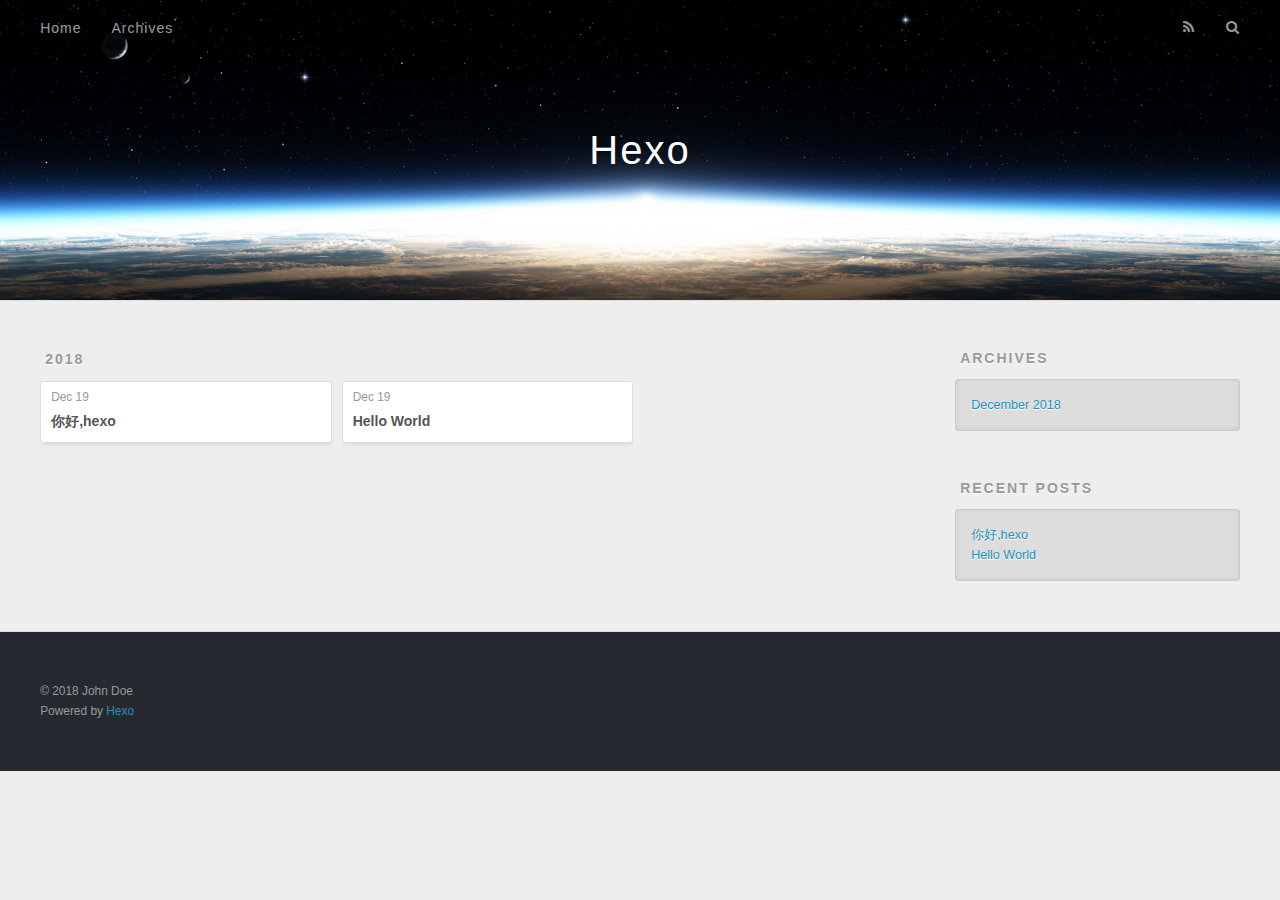
==== archives/index.html @ a6ca2cde "Site updated: 2018-12-19 00:31:47" ====
<!DOCTYPE html>
<html>
<head><meta name="generator" content="Hexo 3.8.0">
  <meta charset="utf-8">
  

  
  <title>Archives | Hexo</title>
  <meta name="viewport" content="width=device-width, initial-scale=1, maximum-scale=1">
  <meta property="og:type" content="website">
<meta property="og:title" content="Hexo">
<meta property="og:url" content="http://yoursite.com/archives/index.html">
<meta property="og:site_name" content="Hexo">
<meta property="og:locale" content="default">
<meta name="twitter:card" content="summary">
<meta name="twitter:title" content="Hexo">
  
    <link rel="alternate" href="/atom.xml" title="Hexo" type="application/atom+xml">
  
  
    <link rel="icon" href="/favicon.png">
  
  
    <link href="//fonts.googleapis.com/css?family=Source+Code+Pro" rel="stylesheet" type="text/css">
  
  <link rel="stylesheet" href="/css/style.css">
</head>
</html>
<body>
  <div id="container">
    <div id="wrap">
      <header id="header">
  <div id="banner"></div>
  <div id="header-outer" class="outer">
    <div id="header-title" class="inner">
      <h1 id="logo-wrap">
        <a href="/" id="logo">Hexo</a>
      </h1>
      
    </div>
    <div id="header-inner" class="inner">
      <nav id="main-nav">
        <a id="main-nav-toggle" class="nav-icon"></a>
        
          <a class="main-nav-link" href="/">Home</a>
        
          <a class="main-nav-link" href="/archives">Archives</a>
        
      </nav>
      <nav id="sub-nav">
        
          <a id="nav-rss-link" class="nav-icon" href="/atom.xml" title="RSS Feed"></a>
        
        <a id="nav-search-btn" class="nav-icon" title="Search"></a>
      </nav>
      <div id="search-form-wrap">
        <form action="//google.com/search" method="get" accept-charset="UTF-8" class="search-form"><input type="search" name="q" class="search-form-input" placeholder="Search"><button type="submit" class="search-form-submit">&#xF002;</button><input type="hidden" name="sitesearch" value="http://yoursite.com"></form>
      </div>
    </div>
  </div>
</header>
      <div class="outer">
        <section id="main">
  
  
    
    
      
      
      <section class="archives-wrap">
        <div class="archive-year-wrap">
          <a href="/archives/2018" class="archive-year">2018</a>
        </div>
        <div class="archives">
    
    <article class="archive-article archive-type-post">
  <div class="archive-article-inner">
    <header class="archive-article-header">
      <a href="/2018/12/19/你好-hexo/" class="archive-article-date">
  <time datetime="2018-12-18T16:28:29.000Z" itemprop="datePublished">Dec 19</time>
</a>
      
  
    <h1 itemprop="name">
      <a class="archive-article-title" href="/2018/12/19/你好-hexo/">你好,hexo</a>
    </h1>
  

    </header>
  </div>
</article>
  
    
    
    <article class="archive-article archive-type-post">
  <div class="archive-article-inner">
    <header class="archive-article-header">
      <a href="/2018/12/19/hello-world/" class="archive-article-date">
  <time datetime="2018-12-18T16:02:42.080Z" itemprop="datePublished">Dec 19</time>
</a>
      
  
    <h1 itemprop="name">
      <a class="archive-article-title" href="/2018/12/19/hello-world/">Hello World</a>
    </h1>
  

    </header>
  </div>
</article>
  
  
    </div></section>
  


</section>
        
          <aside id="sidebar">
  
    

  
    

  
    
  
    
  <div class="widget-wrap">
    <h3 class="widget-title">Archives</h3>
    <div class="widget">
      <ul class="archive-list"><li class="archive-list-item"><a class="archive-list-link" href="/archives/2018/12/">December 2018</a></li></ul>
    </div>
  </div>


  
    
  <div class="widget-wrap">
    <h3 class="widget-title">Recent Posts</h3>
    <div class="widget">
      <ul>
        
          <li>
            <a href="/2018/12/19/你好-hexo/">你好,hexo</a>
          </li>
        
          <li>
            <a href="/2018/12/19/hello-world/">Hello World</a>
          </li>
        
      </ul>
    </div>
  </div>

  
</aside>
        
      </div>
      <footer id="footer">
  
  <div class="outer">
    <div id="footer-info" class="inner">
      &copy; 2018 John Doe<br>
      Powered by <a href="http://hexo.io/" target="_blank">Hexo</a>
    </div>
  </div>
</footer>
    </div>
    <nav id="mobile-nav">
  
    <a href="/" class="mobile-nav-link">Home</a>
  
    <a href="/archives" class="mobile-nav-link">Archives</a>
  
</nav>
    

<script src="//ajax.googleapis.com/ajax/libs/jquery/2.0.3/jquery.min.js"></script>


  <link rel="stylesheet" href="/fancybox/jquery.fancybox.css">
  <script src="/fancybox/jquery.fancybox.pack.js"></script>


<script src="/js/script.js"></script>



  </div>
</body>
</html>
---- css/style.css ----
body {
  width: 100%;
}
body:before,
body:after {
  content: "";
  display: table;
}
body:after {
  clear: both;
}
html,
body,
div,
span,
applet,
object,
iframe,
h1,
h2,
h3,
h4,
h5,
h6,
p,
blockquote,
pre,
a,
abbr,
acronym,
address,
big,
cite,
code,
del,
dfn,
em,
img,
ins,
kbd,
q,
s,
samp,
small,
strike,
strong,
sub,
sup,
tt,
var,
dl,
dt,
dd,
ol,
ul,
li,
fieldset,
form,
label,
legend,
table,
caption,
tbody,
tfoot,
thead,
tr,
th,
td {
  margin: 0;
  padding: 0;
  border: 0;
  outline: 0;
  font-weight: inherit;
  font-style: inherit;
  font-family: inherit;
  font-size: 100%;
  vertical-align: baseline;
}
body {
  line-height: 1;
  color: #000;
  background: #fff;
}
ol,
ul {
  list-style: none;
}
table {
  border-collapse: separate;
  border-spacing: 0;
  vertical-align: middle;
}
caption,
th,
td {
  text-align: left;
  font-weight: normal;
  vertical-align: middle;
}
a img {
  border: none;
}
input,
button {
  margin: 0;
  padding: 0;
}
input::-moz-focus-inner,
button::-moz-focus-inner {
  border: 0;
  padding: 0;
}
@font-face {
  font-family: FontAwesome;
  font-style: normal;
  font-weight: normal;
  src: url("fonts/fontawesome-webfont.eot?v=#4.0.3");
  src: url("fonts/fontawesome-webfont.eot?#iefix&v=#4.0.3") format("embedded-opentype"), url("fonts/fontawesome-webfont.woff?v=#4.0.3") format("woff"), url("fonts/fontawesome-webfont.ttf?v=#4.0.3") format("truetype"), url("fonts/fontawesome-webfont.svg#fontawesomeregular?v=#4.0.3") format("svg");
}
html,
body,
#container {
  height: 100%;
}
body {
  background: #eee;
  font: 14px -apple-system, BlinkMacSystemFont, "Segoe UI", "Roboto", "Oxygen", "Ubuntu", "Cantarell", "Fira Sans", "Droid Sans", "Helvetica Neue", sans-serif;
  -webkit-text-size-adjust: 100%;
}
.outer {
  max-width: 1220px;
  margin: 0 auto;
  padding: 0 20px;
}
.outer:before,
.outer:after {
  content: "";
  display: table;
}
.outer:after {
  clear: both;
}
.inner {
  display: inline;
  float: left;
  width: 98.33333333333333%;
  margin: 0 0.833333333333333%;
}
.left,
.alignleft {
  float: left;
}
.right,
.alignright {
  float: right;
}
.clear {
  clear: both;
}
#container {
  position: relative;
}
.mobile-nav-on {
  overflow: hidden;
}
#wrap {
  height: 100%;
  width: 100%;
  position: absolute;
  top: 0;
  left: 0;
  -webkit-transition: 0.2s ease-out;
  -moz-transition: 0.2s ease-out;
  -ms-transition: 0.2s ease-out;
  transition: 0.2s ease-out;
  z-index: 1;
  background: #eee;
}
.mobile-nav-on #wrap {
  left: 280px;
}
@media screen and (min-width: 768px) {
  #main {
    display: inline;
    float: left;
    width: 73.33333333333333%;
    margin: 0 0.833333333333333%;
  }
}
.article-date,
.article-category-link,
.archive-year,
.widget-title {
  text-decoration: none;
  text-transform: uppercase;
  letter-spacing: 2px;
  color: #999;
  margin-bottom: 1em;
  margin-left: 5px;
  line-height: 1em;
  text-shadow: 0 1px #fff;
  font-weight: bold;
}
.article-inner,
.archive-article-inner {
  background: #fff;
  -webkit-box-shadow: 1px 2px 3px #ddd;
  box-shadow: 1px 2px 3px #ddd;
  border: 1px solid #ddd;
  border-radius: 3px;
}
.article-entry h1,
.widget h1 {
  font-size: 2em;
}
.article-entry h2,
.widget h2 {
  font-size: 1.5em;
}
.article-entry h3,
.widget h3 {
  font-size: 1.3em;
}
.article-entry h4,
.widget h4 {
  font-size: 1.2em;
}
.article-entry h5,
.widget h5 {
  font-size: 1em;
}
.article-entry h6,
.widget h6 {
  font-size: 1em;
  color: #999;
}
.article-entry hr,
.widget hr {
  border: 1px dashed #ddd;
}
.article-entry strong,
.widget strong {
  font-weight: bold;
}
.article-entry em,
.widget em,
.article-entry cite,
.widget cite {
  font-style: italic;
}
.article-entry sup,
.widget sup,
.article-entry sub,
.widget sub {
  font-size: 0.75em;
  line-height: 0;
  position: relative;
  vertical-align: baseline;
}
.article-entry sup,
.widget sup {
  top: -0.5em;
}
.article-entry sub,
.widget sub {
  bottom: -0.2em;
}
.article-entry small,
.widget small {
  font-size: 0.85em;
}
.article-entry acronym,
.widget acronym,
.article-entry abbr,
.widget abbr {
  border-bottom: 1px dotted;
}
.article-entry ul,
.widget ul,
.article-entry ol,
.widget ol,
.article-entry dl,
.widget dl {
  margin: 0 20px;
  line-height: 1.6em;
}
.article-entry ul ul,
.widget ul ul,
.article-entry ol ul,
.widget ol ul,
.article-entry ul ol,
.widget ul ol,
.article-entry ol ol,
.widget ol ol {
  margin-top: 0;
  margin-bottom: 0;
}
.article-entry ul,
.widget ul {
  list-style: disc;
}
.article-entry ol,
.widget ol {
  list-style: decimal;
}
.article-entry dt,
.widget dt {
  font-weight: bold;
}
#header {
  height: 300px;
  position: relative;
  border-bottom: 1px solid #ddd;
}
#header:before,
#header:after {
  content: "";
  position: absolute;
  left: 0;
  right: 0;
  height: 40px;
}
#header:before {
  top: 0;
  background: -webkit-linear-gradient(rgba(0,0,0,0.2), transparent);
  background: -moz-linear-gradient(rgba(0,0,0,0.2), transparent);
  background: -ms-linear-gradient(rgba(0,0,0,0.2), transparent);
  background: linear-gradient(rgba(0,0,0,0.2), transparent);
}
#header:after {
  bottom: 0;
  background: -webkit-linear-gradient(transparent, rgba(0,0,0,0.2));
  background: -moz-linear-gradient(transparent, rgba(0,0,0,0.2));
  background: -ms-linear-gradient(transparent, rgba(0,0,0,0.2));
  background: linear-gradient(transparent, rgba(0,0,0,0.2));
}
#header-outer {
  height: 100%;
  position: relative;
}
#header-inner {
  position: relative;
  overflow: hidden;
}
#banner {
  position: absolute;
  top: 0;
  left: 0;
  width: 100%;
  height: 100%;
  background: url("images/banner.jpg") center #000;
  -webkit-background-size: cover;
  -moz-background-size: cover;
  background-size: cover;
  z-index: -1;
}
#header-title {
  text-align: center;
  height: 40px;
  position: absolute;
  top: 50%;
  left: 0;
  margin-top: -20px;
}
#logo,
#subtitle {
  text-decoration: none;
  color: #fff;
  font-weight: 300;
  text-shadow: 0 1px 4px rgba(0,0,0,0.3);
}
#logo {
  font-size: 40px;
  line-height: 40px;
  letter-spacing: 2px;
}
#subtitle {
  font-size: 16px;
  line-height: 16px;
  letter-spacing: 1px;
}
#subtitle-wrap {
  margin-top: 16px;
}
#main-nav {
  float: left;
  margin-left: -15px;
}
.nav-icon,
.main-nav-link {
  float: left;
  color: #fff;
  opacity: 0.6;
  text-decoration: none;
  text-shadow: 0 1px rgba(0,0,0,0.2);
  -webkit-transition: opacity 0.2s;
  -moz-transition: opacity 0.2s;
  -ms-transition: opacity 0.2s;
  transition: opacity 0.2s;
  display: block;
  padding: 20px 15px;
}
.nav-icon:hover,
.main-nav-link:hover {
  opacity: 1;
}
.nav-icon {
  font-family: FontAwesome;
  text-align: center;
  font-size: 14px;
  width: 14px;
  height: 14px;
  padding: 20px 15px;
  position: relative;
  cursor: pointer;
}
.main-nav-link {
  font-weight: 300;
  letter-spacing: 1px;
}
@media screen and (max-width: 479px) {
  .main-nav-link {
    display: none;
  }
}
#main-nav-toggle {
  display: none;
}
#main-nav-toggle:before {
  content: "\f0c9";
}
@media screen and (max-width: 479px) {
  #main-nav-toggle {
    display: block;
  }
}
#sub-nav {
  float: right;
  margin-right: -15px;
}
#nav-rss-link:before {
  content: "\f09e";
}
#nav-search-btn:before {
  content: "\f002";
}
#search-form-wrap {
  position: absolute;
  top: 15px;
  width: 150px;
  height: 30px;
  right: -150px;
  opacity: 0;
  -webkit-transition: 0.2s ease-out;
  -moz-transition: 0.2s ease-out;
  -ms-transition: 0.2s ease-out;
  transition: 0.2s ease-out;
}
#search-form-wrap.on {
  opacity: 1;
  right: 0;
}
@media screen and (max-width: 479px) {
  #search-form-wrap {
    width: 100%;
    right: -100%;
  }
}
.search-form {
  position: absolute;
  top: 0;
  left: 0;
  right: 0;
  background: #fff;
  padding: 5px 15px;
  border-radius: 15px;
  -webkit-box-shadow: 0 0 10px rgba(0,0,0,0.3);
  box-shadow: 0 0 10px rgba(0,0,0,0.3);
}
.search-form-input {
  border: none;
  background: none;
  color: #555;
  width: 100%;
  font: 13px -apple-system, BlinkMacSystemFont, "Segoe UI", "Roboto", "Oxygen", "Ubuntu", "Cantarell", "Fira Sans", "Droid Sans", "Helvetica Neue", sans-serif;
  outline: none;
}
.search-form-input::-webkit-search-results-decoration,
.search-form-input::-webkit-search-cancel-button {
  -webkit-appearance: none;
}
.search-form-submit {
  position: absolute;
  top: 50%;
  right: 10px;
  margin-top: -7px;
  font: 13px FontAwesome;
  border: none;
  background: none;
  color: #bbb;
  cursor: pointer;
}
.search-form-submit:hover,
.search-form-submit:focus {
  color: #777;
}
.article {
  margin: 50px 0;
}
.article-inner {
  overflow: hidden;
}
.article-meta:before,
.article-meta:after {
  content: "";
  display: table;
}
.article-meta:after {
  clear: both;
}
.article-date {
  float: left;
}
.article-category {
  float: left;
  line-height: 1em;
  color: #ccc;
  text-shadow: 0 1px #fff;
  margin-left: 8px;
}
.article-category:before {
  content: "\2022";
}
.article-category-link {
  margin: 0 12px 1em;
}
.article-header {
  padding: 20px 20px 0;
}
.article-title {
  text-decoration: none;
  font-size: 2em;
  font-weight: bold;
  color: #555;
  line-height: 1.1em;
  -webkit-transition: color 0.2s;
  -moz-transition: color 0.2s;
  -ms-transition: color 0.2s;
  transition: color 0.2s;
}
a.article-title:hover {
  color: #258fb8;
}
.article-entry {
  color: #555;
  padding: 0 20px;
}
.article-entry:before,
.article-entry:after {
  content: "";
  display: table;
}
.article-entry:after {
  clear: both;
}
.article-entry p,
.article-entry table {
  line-height: 1.6em;
  margin: 1.6em 0;
}
.article-entry h1,
.article-entry h2,
.article-entry h3,
.article-entry h4,
.article-entry h5,
.article-entry h6 {
  font-weight: bold;
}
.article-entry h1,
.article-entry h2,
.article-entry h3,
.article-entry h4,
.article-entry h5,
.article-entry h6 {
  line-height: 1.1em;
  margin: 1.1em 0;
}
.article-entry a {
  color: #258fb8;
  text-decoration: none;
}
.article-entry a:hover {
  text-decoration: underline;
}
.article-entry ul,
.article-entry ol,
.article-entry dl {
  margin-top: 1.6em;
  margin-bottom: 1.6em;
}
.article-entry img,
.article-entry video {
  max-width: 100%;
  height: auto;
  display: block;
  margin: auto;
}
.article-entry iframe {
  border: none;
}
.article-entry table {
  width: 100%;
  border-collapse: collapse;
  border-spacing: 0;
}
.article-entry th {
  font-weight: bold;
  border-bottom: 3px solid #ddd;
  padding-bottom: 0.5em;
}
.article-entry td {
  border-bottom: 1px solid #ddd;
  padding: 10px 0;
}
.article-entry blockquote {
  font-family: Georgia, "Times New Roman", serif;
  font-size: 1.4em;
  margin: 1.6em 20px;
  text-align: center;
}
.article-entry blockquote footer {
  font-size: 14px;
  margin: 1.6em 0;
  font-family: -apple-system, BlinkMacSystemFont, "Segoe UI", "Roboto", "Oxygen", "Ubuntu", "Cantarell", "Fira Sans", "Droid Sans", "Helvetica Neue", sans-serif;
}
.article-entry blockquote footer cite:before {
  content: "—";
  padding: 0 0.5em;
}
.article-entry .pullquote {
  text-align: left;
  width: 45%;
  margin: 0;
}
.article-entry .pullquote.left {
  margin-left: 0.5em;
  margin-right: 1em;
}
.article-entry .pullquote.right {
  margin-right: 0.5em;
  margin-left: 1em;
}
.article-entry .caption {
  color: #999;
  display: block;
  font-size: 0.9em;
  margin-top: 0.5em;
  position: relative;
  text-align: center;
}
.article-entry .video-container {
  position: relative;
  padding-top: 56.25%;
  height: 0;
  overflow: hidden;
}
.article-entry .video-container iframe,
.article-entry .video-container object,
.article-entry .video-container embed {
  position: absolute;
  top: 0;
  left: 0;
  width: 100%;
  height: 100%;
  margin-top: 0;
}
.article-more-link a {
  display: inline-block;
  line-height: 1em;
  padding: 6px 15px;
  border-radius: 15px;
  background: #eee;
  color: #999;
  text-shadow: 0 1px #fff;
  text-decoration: none;
}
.article-more-link a:hover {
  background: #258fb8;
  color: #fff;
  text-decoration: none;
  text-shadow: 0 1px #1e7293;
}
.article-footer {
  font-size: 0.85em;
  line-height: 1.6em;
  border-top: 1px solid #ddd;
  padding-top: 1.6em;
  margin: 0 20px 20px;
}
.article-footer:before,
.article-footer:after {
  content: "";
  display: table;
}
.article-footer:after {
  clear: both;
}
.article-footer a {
  color: #999;
  text-decoration: none;
}
.article-footer a:hover {
  color: #555;
}
.article-tag-list-item {
  float: left;
  margin-right: 10px;
}
.article-tag-list-link:before {
  content: "#";
}
.article-comment-link {
  float: right;
}
.article-comment-link:before {
  content: "\f075";
  font-family: FontAwesome;
  padding-right: 8px;
}
.article-share-link {
  cursor: pointer;
  float: right;
  margin-left: 20px;
}
.article-share-link:before {
  content: "\f064";
  font-family: FontAwesome;
  padding-right: 6px;
}
#article-nav {
  position: relative;
}
#article-nav:before,
#article-nav:after {
  content: "";
  display: table;
}
#article-nav:after {
  clear: both;
}
@media screen and (min-width: 768px) {
  #article-nav {
    margin: 50px 0;
  }
  #article-nav:before {
    width: 8px;
    height: 8px;
    position: absolute;
    top: 50%;
    left: 50%;
    margin-top: -4px;
    margin-left: -4px;
    content: "";
    border-radius: 50%;
    background: #ddd;
    -webkit-box-shadow: 0 1px 2px #fff;
    box-shadow: 0 1px 2px #fff;
  }
}
.article-nav-link-wrap {
  text-decoration: none;
  text-shadow: 0 1px #fff;
  color: #999;
  -webkit-box-sizing: border-box;
  -moz-box-sizing: border-box;
  box-sizing: border-box;
  margin-top: 50px;
  text-align: center;
  display: block;
}
.article-nav-link-wrap:hover {
  color: #555;
}
@media screen and (min-width: 768px) {
  .article-nav-link-wrap {
    width: 50%;
    margin-top: 0;
  }
}
@media screen and (min-width: 768px) {
  #article-nav-newer {
    float: left;
    text-align: right;
    padding-right: 20px;
  }
}
@media screen and (min-width: 768px) {
  #article-nav-older {
    float: right;
    text-align: left;
    padding-left: 20px;
  }
}
.article-nav-caption {
  text-transform: uppercase;
  letter-spacing: 2px;
  color: #ddd;
  line-height: 1em;
  font-weight: bold;
}
#article-nav-newer .article-nav-caption {
  margin-right: -2px;
}
.article-nav-title {
  font-size: 0.85em;
  line-height: 1.6em;
  margin-top: 0.5em;
}
.article-share-box {
  position: absolute;
  display: none;
  background: #fff;
  -webkit-box-shadow: 1px 2px 10px rgba(0,0,0,0.2);
  box-shadow: 1px 2px 10px rgba(0,0,0,0.2);
  border-radius: 3px;
  margin-left: -145px;
  overflow: hidden;
  z-index: 1;
}
.article-share-box.on {
  display: block;
}
.article-share-input {
  width: 100%;
  background: none;
  -webkit-box-sizing: border-box;
  -moz-box-sizing: border-box;
  box-sizing: border-box;
  font: 14px -apple-system, BlinkMacSystemFont, "Segoe UI", "Roboto", "Oxygen", "Ubuntu", "Cantarell", "Fira Sans", "Droid Sans", "Helvetica Neue", sans-serif;
  padding: 0 15px;
  color: #555;
  outline: none;
  border: 1px solid #ddd;
  border-radius: 3px 3px 0 0;
  height: 36px;
  line-height: 36px;
}
.article-share-links {
  background: #eee;
}
.article-share-links:before,
.article-share-links:after {
  content: "";
  display: table;
}
.article-share-links:after {
  clear: both;
}
.article-share-twitter,
.article-share-facebook,
.article-share-pinterest,
.article-share-google {
  width: 50px;
  height: 36px;
  display: block;
  float: left;
  position: relative;
  color: #999;
  text-shadow: 0 1px #fff;
}
.article-share-twitter:before,
.article-share-facebook:before,
.article-share-pinterest:before,
.article-share-google:before {
  font-size: 20px;
  font-family: FontAwesome;
  width: 20px;
  height: 20px;
  position: absolute;
  top: 50%;
  left: 50%;
  margin-top: -10px;
  margin-left: -10px;
  text-align: center;
}
.article-share-twitter:hover,
.article-share-facebook:hover,
.article-share-pinterest:hover,
.article-share-google:hover {
  color: #fff;
}
.article-share-twitter:before {
  content: "\f099";
}
.article-share-twitter:hover {
  background: #00aced;
  text-shadow: 0 1px #008abe;
}
.article-share-facebook:before {
  content: "\f09a";
}
.article-share-facebook:hover {
  background: #3b5998;
  text-shadow: 0 1px #2f477a;
}
.article-share-pinterest:before {
  content: "\f0d2";
}
.article-share-pinterest:hover {
  background: #cb2027;
  text-shadow: 0 1px #a21a1f;
}
.article-share-google:before {
  content: "\f0d5";
}
.article-share-google:hover {
  background: #dd4b39;
  text-shadow: 0 1px #be3221;
}
.article-gallery {
  background: #000;
  position: relative;
}
.article-gallery-photos {
  position: relative;
  overflow: hidden;
}
.article-gallery-img {
  display: none;
  max-width: 100%;
}
.article-gallery-img:first-child {
  display: block;
}
.article-gallery-img.loaded {
  position: absolute;
  display: block;
}
.article-gallery-img img {
  display: block;
  max-width: 100%;
  margin: 0 auto;
}
#comments {
  background: #fff;
  -webkit-box-shadow: 1px 2px 3px #ddd;
  box-shadow: 1px 2px 3px #ddd;
  padding: 20px;
  border: 1px solid #ddd;
  border-radius: 3px;
  margin: 50px 0;
}
#comments a {
  color: #258fb8;
}
.archives-wrap {
  margin: 50px 0;
}
.archives:before,
.archives:after {
  content: "";
  display: table;
}
.archives:after {
  clear: both;
}
.archive-year-wrap {
  margin-bottom: 1em;
}
.archives {
  -webkit-column-gap: 10px;
  -moz-column-gap: 10px;
  column-gap: 10px;
}
@media screen and (min-width: 480px) and (max-width: 767px) {
  .archives {
    -webkit-column-count: 2;
    -moz-column-count: 2;
    column-count: 2;
  }
}
@media screen and (min-width: 768px) {
  .archives {
    -webkit-column-count: 3;
    -moz-column-count: 3;
    column-count: 3;
  }
}
.archive-article {
  -webkit-column-break-inside: avoid;
  page-break-inside: avoid;
  overflow: hidden;
  break-inside: avoid-column;
}
.archive-article-inner {
  padding: 10px;
  margin-bottom: 15px;
}
.archive-article-title {
  text-decoration: none;
  font-weight: bold;
  color: #555;
  -webkit-transition: color 0.2s;
  -moz-transition: color 0.2s;
  -ms-transition: color 0.2s;
  transition: color 0.2s;
  line-height: 1.6em;
}
.archive-article-title:hover {
  color: #258fb8;
}
.archive-article-footer {
  margin-top: 1em;
}
.archive-article-date {
  color: #999;
  text-decoration: none;
  font-size: 0.85em;
  line-height: 1em;
  margin-bottom: 0.5em;
  display: block;
}
#page-nav {
  margin: 50px auto;
  background: #fff;
  -webkit-box-shadow: 1px 2px 3px #ddd;
  box-shadow: 1px 2px 3px #ddd;
  border: 1px solid #ddd;
  border-radius: 3px;
  text-align: center;
  color: #999;
  overflow: hidden;
}
#page-nav:before,
#page-nav:after {
  content: "";
  display: table;
}
#page-nav:after {
  clear: both;
}
#page-nav a,
#page-nav span {
  padding: 10px 20px;
  line-height: 1;
  height: 2ex;
}
#page-nav a {
  color: #999;
  text-decoration: none;
}
#page-nav a:hover {
  background: #999;
  color: #fff;
}
#page-nav .prev {
  float: left;
}
#page-nav .next {
  float: right;
}
#page-nav .page-number {
  display: inline-block;
}
@media screen and (max-width: 479px) {
  #page-nav .page-number {
    display: none;
  }
}
#page-nav .current {
  color: #555;
  font-weight: bold;
}
#page-nav .space {
  color: #ddd;
}
#footer {
  background: #262a30;
  padding: 50px 0;
  border-top: 1px solid #ddd;
  color: #999;
}
#footer a {
  color: #258fb8;
  text-decoration: none;
}
#footer a:hover {
  text-decoration: underline;
}
#footer-info {
  line-height: 1.6em;
  font-size: 0.85em;
}
.article-entry pre,
.article-entry .highlight {
  background: #2d2d2d;
  margin: 0 -20px;
  padding: 15px 20px;
  border-style: solid;
  border-color: #ddd;
  border-width: 1px 0;
  overflow: auto;
  color: #ccc;
  line-height: 22.400000000000002px;
}
.article-entry .highlight .gutter pre,
.article-entry .gist .gist-file .gist-data .line-numbers {
  color: #666;
  font-size: 0.85em;
}
.article-entry pre,
.article-entry code {
  font-family: "Source Code Pro", Consolas, Monaco, Menlo, Consolas, monospace;
}
.article-entry code {
  background: #eee;
  text-shadow: 0 1px #fff;
  padding: 0 0.3em;
}
.article-entry pre code {
  background: none;
  text-shadow: none;
  padding: 0;
}
.article-entry .highlight pre {
  border: none;
  margin: 0;
  padding: 0;
}
.article-entry .highlight table {
  margin: 0;
  width: auto;
}
.article-entry .highlight td {
  border: none;
  padding: 0;
}
.article-entry .highlight figcaption {
  font-size: 0.85em;
  color: #999;
  line-height: 1em;
  margin-bottom: 1em;
}
.article-entry .highlight figcaption:before,
.article-entry .highlight figcaption:after {
  content: "";
  display: table;
}
.article-entry .highlight figcaption:after {
  clear: both;
}
.article-entry .highlight figcaption a {
  float: right;
}
.article-entry .highlight .gutter pre {
  text-align: right;
  padding-right: 20px;
}
.article-entry .highlight .line {
  height: 22.400000000000002px;
}
.article-entry .highlight .line.marked {
  background: #515151;
}
.article-entry .gist {
  margin: 0 -20px;
  border-style: solid;
  border-color: #ddd;
  border-width: 1px 0;
  background: #2d2d2d;
  padding: 15px 20px 15px 0;
}
.article-entry .gist .gist-file {
  border: none;
  font-family: "Source Code Pro", Consolas, Monaco, Menlo, Consolas, monospace;
  margin: 0;
}
.article-entry .gist .gist-file .gist-data {
  background: none;
  border: none;
}
.article-entry .gist .gist-file .gist-data .line-numbers {
  background: none;
  border: none;
  padding: 0 20px 0 0;
}
.article-entry .gist .gist-file .gist-data .line-data {
  padding: 0 !important;
}
.article-entry .gist .gist-file .highlight {
  margin: 0;
  padding: 0;
  border: none;
}
.article-entry .gist .gist-file .gist-meta {
  background: #2d2d2d;
  color: #999;
  font: 0.85em -apple-system, BlinkMacSystemFont, "Segoe UI", "Roboto", "Oxygen", "Ubuntu", "Cantarell", "Fira Sans", "Droid Sans", "Helvetica Neue", sans-serif;
  text-shadow: 0 0;
  padding: 0;
  margin-top: 1em;
  margin-left: 20px;
}
.article-entry .gist .gist-file .gist-meta a {
  color: #258fb8;
  font-weight: normal;
}
.article-entry .gist .gist-file .gist-meta a:hover {
  text-decoration: underline;
}
pre .comment,
pre .title {
  color: #999;
}
pre .variable,
pre .attribute,
pre .tag,
pre .regexp,
pre .ruby .constant,
pre .xml .tag .title,
pre .xml .pi,
pre .xml .doctype,
pre .html .doctype,
pre .css .id,
pre .css .class,
pre .css .pseudo {
  color: #f2777a;
}
pre .number,
pre .preprocessor,
pre .built_in,
pre .literal,
pre .params,
pre .constant {
  color: #f99157;
}
pre .class,
pre .ruby .class .title,
pre .css .rules .attribute {
  color: #9c9;
}
pre .string,
pre .value,
pre .inheritance,
pre .header,
pre .ruby .symbol,
pre .xml .cdata {
  color: #9c9;
}
pre .css .hexcolor {
  color: #6cc;
}
pre .function,
pre .python .decorator,
pre .python .title,
pre .ruby .function .title,
pre .ruby .title .keyword,
pre .perl .sub,
pre .javascript .title,
pre .coffeescript .title {
  color: #69c;
}
pre .keyword,
pre .javascript .function {
  color: #c9c;
}
@media screen and (max-width: 479px) {
  #mobile-nav {
    position: absolute;
    top: 0;
    left: 0;
    width: 280px;
    height: 100%;
    background: #191919;
    border-right: 1px solid #fff;
  }
}
@media screen and (max-width: 479px) {
  .mobile-nav-link {
    display: block;
    color: #999;
    text-decoration: none;
    padding: 15px 20px;
    font-weight: bold;
  }
  .mobile-nav-link:hover {
    color: #fff;
  }
}
@media screen and (min-width: 768px) {
  #sidebar {
    display: inline;
    float: left;
    width: 23.333333333333332%;
    margin: 0 0.833333333333333%;
  }
}
.widget-wrap {
  margin: 50px 0;
}
.widget {
  color: #777;
  text-shadow: 0 1px #fff;
  background: #ddd;
  -webkit-box-shadow: 0 -1px 4px #ccc inset;
  box-shadow: 0 -1px 4px #ccc inset;
  border: 1px solid #ccc;
  padding: 15px;
  border-radius: 3px;
}
.widget a {
  color: #258fb8;
  text-decoration: none;
}
.widget a:hover {
  text-decoration: underline;
}
.widget ul ul,
.widget ol ul,
.widget dl ul,
.widget ul ol,
.widget ol ol,
.widget dl ol,
.widget ul dl,
.widget ol dl,
.widget dl dl {
  margin-left: 15px;
  list-style: disc;
}
.widget {
  line-height: 1.6em;
  word-wrap: break-word;
  font-size: 0.9em;
}
.widget ul,
.widget ol {
  list-style: none;
  margin: 0;
}
.widget ul ul,
.widget ol ul,
.widget ul ol,
.widget ol ol {
  margin: 0 20px;
}
.widget ul ul,
.widget ol ul {
  list-style: disc;
}
.widget ul ol,
.widget ol ol {
  list-style: decimal;
}
.category-list-count,
.tag-list-count,
.archive-list-count {
  padding-left: 5px;
  color: #999;
  font-size: 0.85em;
}
.category-list-count:before,
.tag-list-count:before,
.archive-list-count:before {
  content: "(";
}
.category-list-count:after,
.tag-list-count:after,
.archive-list-count:after {
  content: ")";
}
.tagcloud a {
  margin-right: 5px;
  display: inline-block;
}
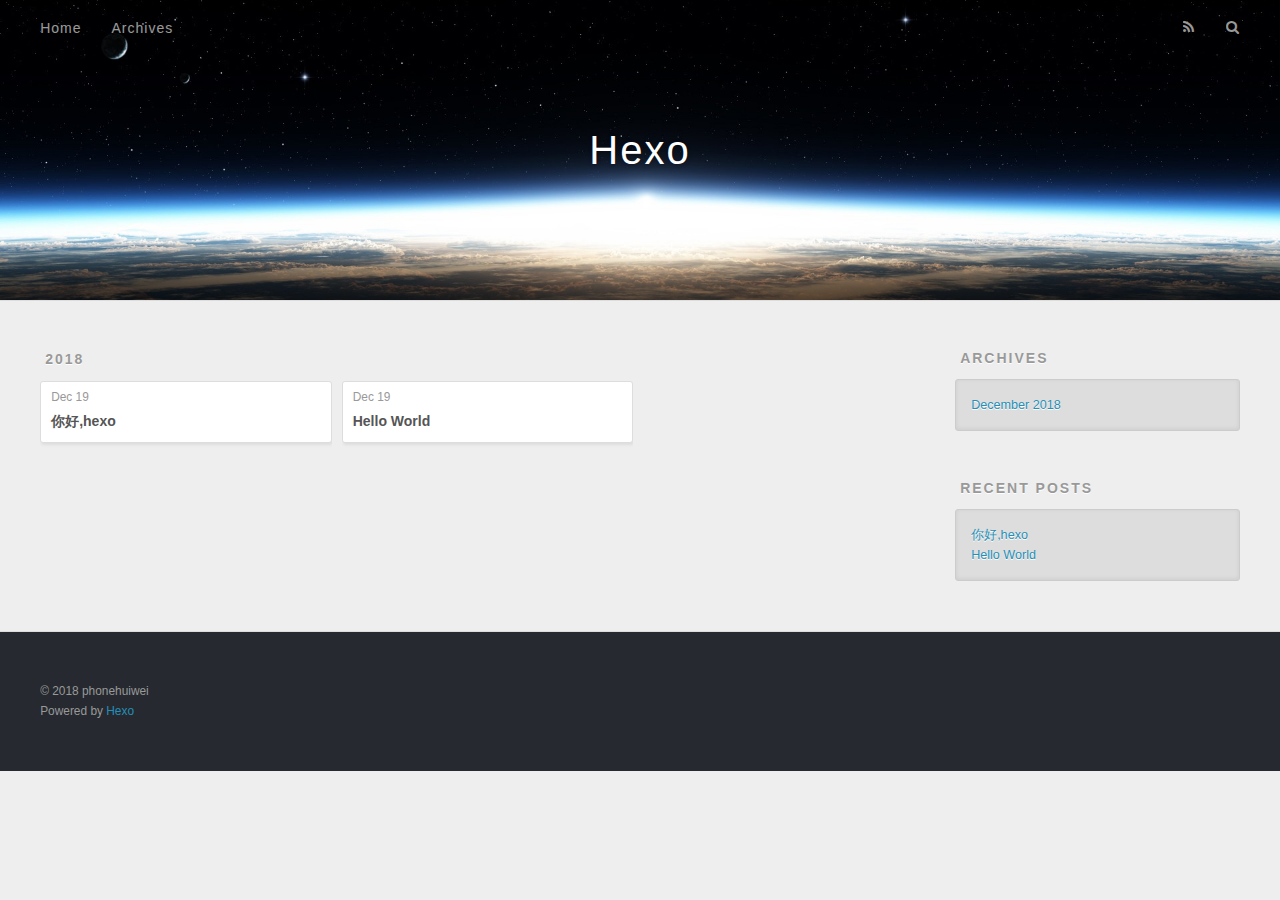
==== commit d472458f: "Site updated: 2018-12-19 16:46:29" ====
--- a/archives/index.html
+++ b/archives/index.html
@@ -162,7 +162,7 @@
   
   <div class="outer">
     <div id="footer-info" class="inner">
-      &copy; 2018 John Doe<br>
+      &copy; 2018 phonehuiwei<br>
       Powered by <a href="http://hexo.io/" target="_blank">Hexo</a>
     </div>
   </div>
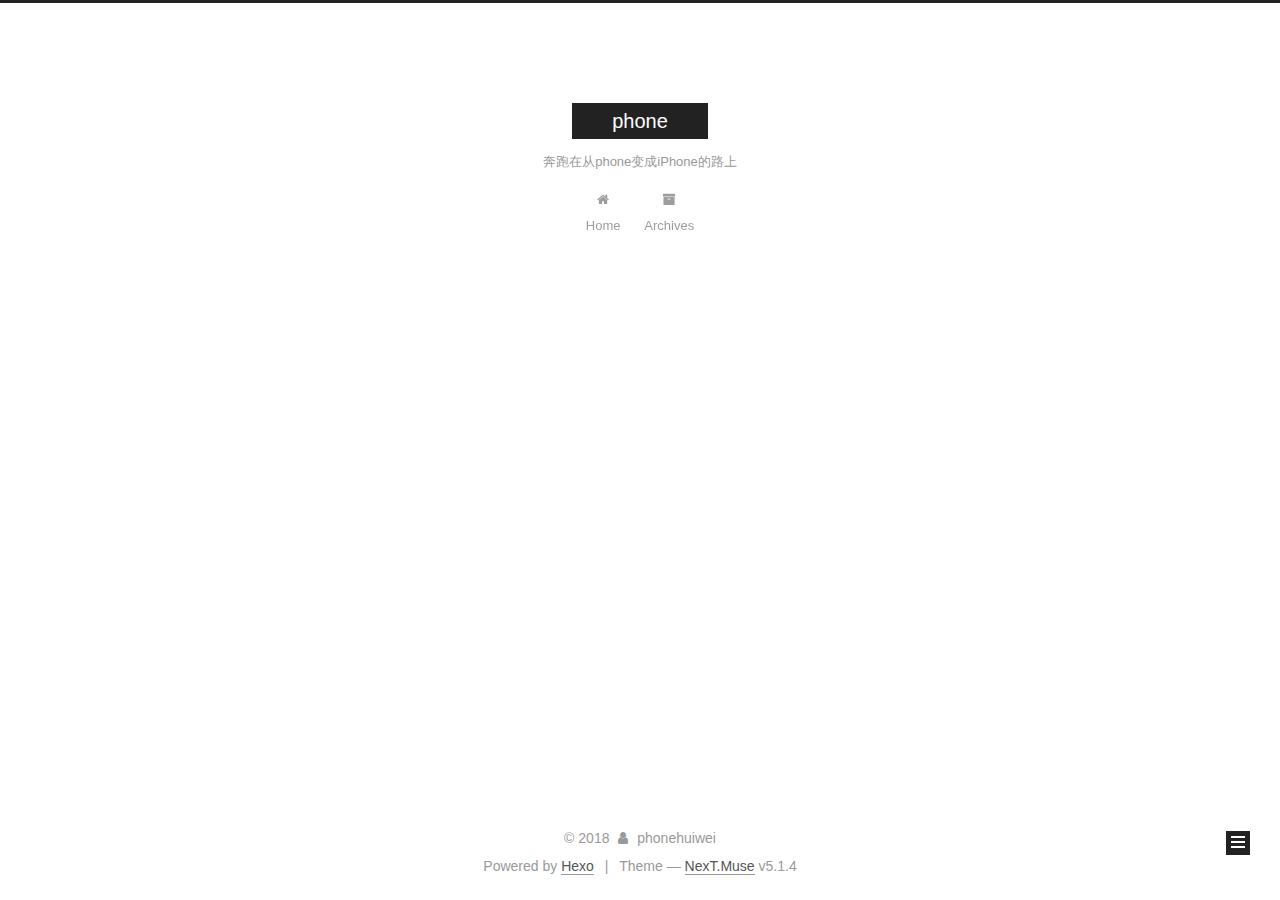
==== commit a96d9625: "Site updated: 2018-12-19 16:58:24" ====
--- a/archives/index.html
+++ b/archives/index.html
@@ -1,193 +1,587 @@
 <!DOCTYPE html>
-<html>
+
+
+
+  
+
+
+<html class="theme-next muse use-motion" lang="">
 <head><meta name="generator" content="Hexo 3.8.0">
-  <meta charset="utf-8">
-  
-
-  
-  <title>Archives | Hexo</title>
-  <meta name="viewport" content="width=device-width, initial-scale=1, maximum-scale=1">
-  <meta property="og:type" content="website">
-<meta property="og:title" content="Hexo">
+  <meta charset="UTF-8">
+<meta http-equiv="X-UA-Compatible" content="IE=edge">
+<meta name="viewport" content="width=device-width, initial-scale=1, maximum-scale=1">
+<meta name="theme-color" content="#222">
+
+
+
+
+
+
+
+
+
+<meta http-equiv="Cache-Control" content="no-transform">
+<meta http-equiv="Cache-Control" content="no-siteapp">
+
+
+
+
+
+
+
+
+
+
+
+
+
+
+
+
+  
+  
+  <link href="/lib/fancybox/source/jquery.fancybox.css?v=2.1.5" rel="stylesheet" type="text/css">
+
+
+
+
+
+
+
+<link href="/lib/font-awesome/css/font-awesome.min.css?v=4.6.2" rel="stylesheet" type="text/css">
+
+<link href="/css/main.css?v=5.1.4" rel="stylesheet" type="text/css">
+
+
+  <link rel="apple-touch-icon" sizes="180x180" href="/images/apple-touch-icon-next.png?v=5.1.4">
+
+
+  <link rel="icon" type="image/png" sizes="32x32" href="/images/favicon-32x32-next.png?v=5.1.4">
+
+
+  <link rel="icon" type="image/png" sizes="16x16" href="/images/favicon-16x16-next.png?v=5.1.4">
+
+
+  <link rel="mask-icon" href="/images/logo.svg?v=5.1.4" color="#222">
+
+
+
+
+
+  <meta name="keywords" content="Hexo, NexT">
+
+
+
+
+
+
+
+
+
+
+<meta name="description" content="享受生活">
+<meta property="og:type" content="website">
+<meta property="og:title" content="phone">
 <meta property="og:url" content="http://yoursite.com/archives/index.html">
-<meta property="og:site_name" content="Hexo">
+<meta property="og:site_name" content="phone">
+<meta property="og:description" content="享受生活">
 <meta property="og:locale" content="default">
 <meta name="twitter:card" content="summary">
-<meta name="twitter:title" content="Hexo">
-  
-    <link rel="alternate" href="/atom.xml" title="Hexo" type="application/atom+xml">
-  
-  
-    <link rel="icon" href="/favicon.png">
-  
-  
-    <link href="//fonts.googleapis.com/css?family=Source+Code+Pro" rel="stylesheet" type="text/css">
-  
-  <link rel="stylesheet" href="/css/style.css">
+<meta name="twitter:title" content="phone">
+<meta name="twitter:description" content="享受生活">
+
+
+
+<script type="text/javascript" id="hexo.configurations">
+  var NexT = window.NexT || {};
+  var CONFIG = {
+    root: '/',
+    scheme: 'Muse',
+    version: '5.1.4',
+    sidebar: {"position":"left","display":"post","offset":12,"b2t":false,"scrollpercent":false,"onmobile":false},
+    fancybox: true,
+    tabs: true,
+    motion: {"enable":true,"async":false,"transition":{"post_block":"fadeIn","post_header":"slideDownIn","post_body":"slideDownIn","coll_header":"slideLeftIn","sidebar":"slideUpIn"}},
+    duoshuo: {
+      userId: '0',
+      author: 'Author'
+    },
+    algolia: {
+      applicationID: '',
+      apiKey: '',
+      indexName: '',
+      hits: {"per_page":10},
+      labels: {"input_placeholder":"Search for Posts","hits_empty":"We didn't find any results for the search: ${query}","hits_stats":"${hits} results found in ${time} ms"}
+    }
+  };
+</script>
+
+
+
+  <link rel="canonical" href="http://yoursite.com/archives/">
+
+
+
+
+
+  <title>Archive | phone</title>
+  
+
+
+
+
+
+
+
+
 </head>
-</html>
-<body>
-  <div id="container">
-    <div id="wrap">
-      <header id="header">
-  <div id="banner"></div>
-  <div id="header-outer" class="outer">
-    <div id="header-title" class="inner">
-      <h1 id="logo-wrap">
-        <a href="/" id="logo">Hexo</a>
-      </h1>
-      
+
+<body itemscope="" itemtype="http://schema.org/WebPage" lang="default">
+
+  
+  
+    
+  
+
+  <div class="container sidebar-position-left page-archive">
+    <div class="headband"></div>
+
+    <header id="header" class="header" itemscope="" itemtype="http://schema.org/WPHeader">
+      <div class="header-inner"><div class="site-brand-wrapper">
+  <div class="site-meta ">
+    
+
+    <div class="custom-logo-site-title">
+      <a href="/" class="brand" rel="start">
+        <span class="logo-line-before"><i></i></span>
+        <span class="site-title">phone</span>
+        <span class="logo-line-after"><i></i></span>
+      </a>
     </div>
-    <div id="header-inner" class="inner">
-      <nav id="main-nav">
-        <a id="main-nav-toggle" class="nav-icon"></a>
-        
-          <a class="main-nav-link" href="/">Home</a>
-        
-          <a class="main-nav-link" href="/archives">Archives</a>
-        
-      </nav>
-      <nav id="sub-nav">
-        
-          <a id="nav-rss-link" class="nav-icon" href="/atom.xml" title="RSS Feed"></a>
-        
-        <a id="nav-search-btn" class="nav-icon" title="Search"></a>
-      </nav>
-      <div id="search-form-wrap">
-        <form action="//google.com/search" method="get" accept-charset="UTF-8" class="search-form"><input type="search" name="q" class="search-form-input" placeholder="Search"><button type="submit" class="search-form-submit">&#xF002;</button><input type="hidden" name="sitesearch" value="http://yoursite.com"></form>
+      
+        <p class="site-subtitle">奔跑在从phone变成iPhone的路上</p>
+      
+  </div>
+
+  <div class="site-nav-toggle">
+    <button>
+      <span class="btn-bar"></span>
+      <span class="btn-bar"></span>
+      <span class="btn-bar"></span>
+    </button>
+  </div>
+</div>
+
+<nav class="site-nav">
+  
+
+  
+    <ul id="menu" class="menu">
+      
+        
+        <li class="menu-item menu-item-home">
+          <a href="/" rel="section">
+            
+              <i class="menu-item-icon fa fa-fw fa-home"></i> <br>
+            
+            Home
+          </a>
+        </li>
+      
+        
+        <li class="menu-item menu-item-archives">
+          <a href="/archives/" rel="section">
+            
+              <i class="menu-item-icon fa fa-fw fa-archive"></i> <br>
+            
+            Archives
+          </a>
+        </li>
+      
+
+      
+    </ul>
+  
+
+  
+</nav>
+
+
+
+ </div>
+    </header>
+
+    <main id="main" class="main">
+      <div class="main-inner">
+        <div class="content-wrap">
+          <div id="content" class="content">
+            
+
+  
+  
+  
+  <div class="post-block archive">
+    <div id="posts" class="posts-collapse">
+      <span class="archive-move-on"></span>
+
+      <span class="archive-page-counter">
+        
+        
+        
+          
+        
+        Um..! 2 posts in total. Keep on posting.
+      </span>
+
+      
+
+        
+        
+        
+
+        
+          
+          <div class="collection-title">
+            <h1 class="archive-year" id="archive-year-2018">2018</h1>
+          </div>
+        
+        
+
+        
+
+  <article class="post post-type-normal" itemscope="" itemtype="http://schema.org/Article">
+    <header class="post-header">
+
+      <h2 class="post-title">
+        
+            <a class="post-title-link" href="/2018/12/19/你好-hexo/" itemprop="url">
+              
+                <span itemprop="name">你好,hexo</span>
+              
+            </a>
+        
+      </h2>
+
+      <div class="post-meta">
+        <time class="post-time" itemprop="dateCreated" datetime="2018-12-19T00:28:29+08:00" content="2018-12-19">
+          12-19
+        </time>
       </div>
+
+    </header>
+  </article>
+
+
+
+      
+
+        
+        
+        
+
+        
+        
+
+        
+
+  <article class="post post-type-normal" itemscope="" itemtype="http://schema.org/Article">
+    <header class="post-header">
+
+      <h2 class="post-title">
+        
+            <a class="post-title-link" href="/2018/12/19/hello-world/" itemprop="url">
+              
+                <span itemprop="name">Hello World</span>
+              
+            </a>
+        
+      </h2>
+
+      <div class="post-meta">
+        <time class="post-time" itemprop="dateCreated" datetime="2018-12-19T00:02:42+08:00" content="2018-12-19">
+          12-19
+        </time>
+      </div>
+
+    </header>
+  </article>
+
+
+
+      
+
     </div>
   </div>
-</header>
-      <div class="outer">
-        <section id="main">
-  
-  
-    
-    
-      
-      
-      <section class="archives-wrap">
-        <div class="archive-year-wrap">
-          <a href="/archives/2018" class="archive-year">2018</a>
+  
+  
+  
+
+  
+
+
+
+          </div>
+          
+
+
+          
+
         </div>
-        <div class="archives">
-    
-    <article class="archive-article archive-type-post">
-  <div class="archive-article-inner">
-    <header class="archive-article-header">
-      <a href="/2018/12/19/你好-hexo/" class="archive-article-date">
-  <time datetime="2018-12-18T16:28:29.000Z" itemprop="datePublished">Dec 19</time>
-</a>
-      
-  
-    <h1 itemprop="name">
-      <a class="archive-article-title" href="/2018/12/19/你好-hexo/">你好,hexo</a>
-    </h1>
-  
-
-    </header>
-  </div>
-</article>
-  
-    
-    
-    <article class="archive-article archive-type-post">
-  <div class="archive-article-inner">
-    <header class="archive-article-header">
-      <a href="/2018/12/19/hello-world/" class="archive-article-date">
-  <time datetime="2018-12-18T16:02:42.080Z" itemprop="datePublished">Dec 19</time>
-</a>
-      
-  
-    <h1 itemprop="name">
-      <a class="archive-article-title" href="/2018/12/19/hello-world/">Hello World</a>
-    </h1>
-  
-
-    </header>
-  </div>
-</article>
-  
-  
-    </div></section>
-  
-
-
-</section>
-        
-          <aside id="sidebar">
-  
-    
-
-  
-    
-
-  
-    
-  
-    
-  <div class="widget-wrap">
-    <h3 class="widget-title">Archives</h3>
-    <div class="widget">
-      <ul class="archive-list"><li class="archive-list-item"><a class="archive-list-link" href="/archives/2018/12/">December 2018</a></li></ul>
+        
+          
+  
+  <div class="sidebar-toggle">
+    <div class="sidebar-toggle-line-wrap">
+      <span class="sidebar-toggle-line sidebar-toggle-line-first"></span>
+      <span class="sidebar-toggle-line sidebar-toggle-line-middle"></span>
+      <span class="sidebar-toggle-line sidebar-toggle-line-last"></span>
     </div>
   </div>
 
-
-  
+  <aside id="sidebar" class="sidebar">
     
-  <div class="widget-wrap">
-    <h3 class="widget-title">Recent Posts</h3>
-    <div class="widget">
-      <ul>
-        
-          <li>
-            <a href="/2018/12/19/你好-hexo/">你好,hexo</a>
-          </li>
-        
-          <li>
-            <a href="/2018/12/19/hello-world/">Hello World</a>
-          </li>
-        
-      </ul>
+    <div class="sidebar-inner">
+
+      
+
+      
+
+      <section class="site-overview-wrap sidebar-panel sidebar-panel-active">
+        <div class="site-overview">
+          <div class="site-author motion-element" itemprop="author" itemscope="" itemtype="http://schema.org/Person">
+            
+              <p class="site-author-name" itemprop="name">phonehuiwei</p>
+              <p class="site-description motion-element" itemprop="description">享受生活</p>
+          </div>
+
+          <nav class="site-state motion-element">
+
+            
+              <div class="site-state-item site-state-posts">
+              
+                <a href="/archives/">
+              
+                  <span class="site-state-item-count">2</span>
+                  <span class="site-state-item-name">posts</span>
+                </a>
+              </div>
+            
+
+            
+
+            
+
+          </nav>
+
+          
+
+          
+
+          
+          
+
+          
+          
+
+          
+
+        </div>
+      </section>
+
+      
+
+      
+
     </div>
+  </aside>
+
+
+        
+      </div>
+    </main>
+
+    <footer id="footer" class="footer">
+      <div class="footer-inner">
+        <div class="copyright">&copy; <span itemprop="copyrightYear">2018</span>
+  <span class="with-love">
+    <i class="fa fa-user"></i>
+  </span>
+  <span class="author" itemprop="copyrightHolder">phonehuiwei</span>
+
+  
+</div>
+
+
+  <div class="powered-by">Powered by <a class="theme-link" target="_blank" href="https://hexo.io">Hexo</a></div>
+
+
+
+  <span class="post-meta-divider">|</span>
+
+
+
+  <div class="theme-info">Theme &mdash; <a class="theme-link" target="_blank" href="https://github.com/iissnan/hexo-theme-next">NexT.Muse</a> v5.1.4</div>
+
+
+
+
+        
+
+
+
+
+
+
+
+        
+      </div>
+    </footer>
+
+    
+      <div class="back-to-top">
+        <i class="fa fa-arrow-up"></i>
+        
+      </div>
+    
+
+    
+
   </div>
 
   
-</aside>
-        
-      </div>
-      <footer id="footer">
-  
-  <div class="outer">
-    <div id="footer-info" class="inner">
-      &copy; 2018 phonehuiwei<br>
-      Powered by <a href="http://hexo.io/" target="_blank">Hexo</a>
-    </div>
-  </div>
-</footer>
-    </div>
-    <nav id="mobile-nav">
-  
-    <a href="/" class="mobile-nav-link">Home</a>
-  
-    <a href="/archives" class="mobile-nav-link">Archives</a>
-  
-</nav>
-    
-
-<script src="//ajax.googleapis.com/ajax/libs/jquery/2.0.3/jquery.min.js"></script>
-
-
-  <link rel="stylesheet" href="/fancybox/jquery.fancybox.css">
-  <script src="/fancybox/jquery.fancybox.pack.js"></script>
-
-
-<script src="/js/script.js"></script>
-
-
-
-  </div>
+
+<script type="text/javascript">
+  if (Object.prototype.toString.call(window.Promise) !== '[object Function]') {
+    window.Promise = null;
+  }
+</script>
+
+
+
+
+
+
+
+
+
+  
+
+
+
+
+
+
+
+
+
+
+
+
+  
+  
+    <script type="text/javascript" src="/lib/jquery/index.js?v=2.1.3"></script>
+  
+
+  
+  
+    <script type="text/javascript" src="/lib/fastclick/lib/fastclick.min.js?v=1.0.6"></script>
+  
+
+  
+  
+    <script type="text/javascript" src="/lib/jquery_lazyload/jquery.lazyload.js?v=1.9.7"></script>
+  
+
+  
+  
+    <script type="text/javascript" src="/lib/velocity/velocity.min.js?v=1.2.1"></script>
+  
+
+  
+  
+    <script type="text/javascript" src="/lib/velocity/velocity.ui.min.js?v=1.2.1"></script>
+  
+
+  
+  
+    <script type="text/javascript" src="/lib/fancybox/source/jquery.fancybox.pack.js?v=2.1.5"></script>
+  
+
+
+  
+
+
+  <script type="text/javascript" src="/js/src/utils.js?v=5.1.4"></script>
+
+  <script type="text/javascript" src="/js/src/motion.js?v=5.1.4"></script>
+
+
+
+  
+  
+
+  
+
+  
+
+
+  <script type="text/javascript" src="/js/src/bootstrap.js?v=5.1.4"></script>
+
+
+
+  
+
+
+  
+
+
+
+
+	
+
+
+
+
+
+  
+
+
+
+
+
+  
+
+
+
+
+
+
+
+
+
+
+
+
+  
+
+
+
+
+
+  
+
+  
+
+  
+
+  
+  
+
+  
+
+  
+
+  
+
 </body>
-</html>+</html>
--- a/css/main.css
+++ b/css/main.css
@@ -0,0 +1,2662 @@
+/* normalize.css v3.0.2 | MIT License | git.io/normalize */
+html {
+  font-family: sans-serif; /* 1 */
+  -ms-text-size-adjust: 100%; /* 2 */
+  -webkit-text-size-adjust: 100%; /* 2 */
+}
+body {
+  margin: 0;
+}
+article,
+aside,
+details,
+figcaption,
+figure,
+footer,
+header,
+hgroup,
+main,
+menu,
+nav,
+section,
+summary {
+  display: block;
+}
+audio,
+canvas,
+progress,
+video {
+  display: inline-block; /* 1 */
+  vertical-align: baseline; /* 2 */
+}
+audio:not([controls]) {
+  display: none;
+  height: 0;
+}
+[hidden],
+template {
+  display: none;
+}
+a {
+  background-color: transparent;
+}
+a:active,
+a:hover {
+  outline: 0;
+}
+abbr[title] {
+  border-bottom: 1px dotted;
+}
+b,
+strong {
+  font-weight: bold;
+}
+dfn {
+  font-style: italic;
+}
+h1 {
+  font-size: 2em;
+  margin: 0.67em 0;
+}
+mark {
+  background: #ff0;
+  color: #000;
+}
+small {
+  font-size: 80%;
+}
+sub,
+sup {
+  font-size: 75%;
+  line-height: 0;
+  position: relative;
+  vertical-align: baseline;
+}
+sup {
+  top: -0.5em;
+}
+sub {
+  bottom: -0.25em;
+}
+img {
+  border: 0;
+}
+svg:not(:root) {
+  overflow: hidden;
+}
+figure {
+  margin: 1em 40px;
+}
+hr {
+  -moz-box-sizing: content-box;
+  box-sizing: content-box;
+  height: 0;
+}
+pre {
+  overflow: auto;
+}
+code,
+kbd,
+pre,
+samp {
+  font-family: monospace, monospace;
+  font-size: 1em;
+}
+button,
+input,
+optgroup,
+select,
+textarea {
+  color: inherit; /* 1 */
+  font: inherit; /* 2 */
+  margin: 0; /* 3 */
+}
+button {
+  overflow: visible;
+}
+button,
+select {
+  text-transform: none;
+}
+button,
+html input[type="button"],
+input[type="reset"],
+input[type="submit"] {
+  -webkit-appearance: button; /* 2 */
+  cursor: pointer; /* 3 */
+}
+button[disabled],
+html input[disabled] {
+  cursor: default;
+}
+button::-moz-focus-inner,
+input::-moz-focus-inner {
+  border: 0;
+  padding: 0;
+}
+input {
+  line-height: normal;
+}
+input[type="checkbox"],
+input[type="radio"] {
+  box-sizing: border-box; /* 1 */
+  padding: 0; /* 2 */
+}
+input[type="number"]::-webkit-inner-spin-button,
+input[type="number"]::-webkit-outer-spin-button {
+  height: auto;
+}
+input[type="search"] {
+  -webkit-appearance: textfield; /* 1 */
+  -moz-box-sizing: content-box;
+  -webkit-box-sizing: content-box; /* 2 */
+  box-sizing: content-box;
+}
+input[type="search"]::-webkit-search-cancel-button,
+input[type="search"]::-webkit-search-decoration {
+  -webkit-appearance: none;
+}
+fieldset {
+  border: 1px solid #c0c0c0;
+  margin: 0 2px;
+  padding: 0.35em 0.625em 0.75em;
+}
+legend {
+  border: 0; /* 1 */
+  padding: 0; /* 2 */
+}
+textarea {
+  overflow: auto;
+}
+optgroup {
+  font-weight: bold;
+}
+table {
+  border-collapse: collapse;
+  border-spacing: 0;
+}
+td,
+th {
+  padding: 0;
+}
+::selection {
+  background: #262a30;
+  color: #fff;
+}
+body {
+  position: relative;
+  font-family: 'Lato', "PingFang SC", "Microsoft YaHei", sans-serif;
+  font-size: 14px;
+  line-height: 2;
+  color: #555;
+  background: #fff;
+}
+@media (max-width: 767px) {
+  body {
+    padding-right: 0 !important;
+  }
+}
+@media (min-width: 768px) and (max-width: 991px) {
+  body {
+    padding-right: 0 !important;
+  }
+}
+@media (min-width: 1600px) {
+  body {
+    font-size: 16px;
+  }
+}
+h1,
+h2,
+h3,
+h4,
+h5,
+h6 {
+  margin: 0;
+  padding: 0;
+  font-weight: bold;
+  line-height: 1.5;
+  font-family: 'Lato', "PingFang SC", "Microsoft YaHei", sans-serif;
+}
+h2,
+h3,
+h4,
+h5,
+h6 {
+  margin: 20px 0 15px;
+}
+h1 {
+  font-size: 22px;
+}
+@media (max-width: 767px) {
+  h1 {
+    font-size: 18px;
+  }
+}
+h2 {
+  font-size: 20px;
+}
+@media (max-width: 767px) {
+  h2 {
+    font-size: 16px;
+  }
+}
+h3 {
+  font-size: 18px;
+}
+@media (max-width: 767px) {
+  h3 {
+    font-size: 14px;
+  }
+}
+h4 {
+  font-size: 16px;
+}
+@media (max-width: 767px) {
+  h4 {
+    font-size: 12px;
+  }
+}
+h5 {
+  font-size: 14px;
+}
+@media (max-width: 767px) {
+  h5 {
+    font-size: 10px;
+  }
+}
+h6 {
+  font-size: 12px;
+}
+@media (max-width: 767px) {
+  h6 {
+    font-size: 8px;
+  }
+}
+p {
+  margin: 0 0 20px 0;
+}
+a {
+  color: #555;
+  text-decoration: none;
+  outline: none;
+  border-bottom: 1px solid #999;
+  word-wrap: break-word;
+}
+a:hover {
+  color: #222;
+  border-bottom-color: #222;
+}
+blockquote {
+  margin: 0;
+  padding: 0;
+}
+img {
+  display: block;
+  margin: auto;
+  max-width: 100%;
+  height: auto;
+}
+hr {
+  margin: 40px 0;
+  height: 3px;
+  border: none;
+  background-color: #ddd;
+  background-image: repeating-linear-gradient(-45deg, #fff, #fff 4px, transparent 4px, transparent 8px);
+}
+blockquote {
+  padding: 0 15px;
+  color: #666;
+  border-left: 4px solid #ddd;
+}
+blockquote cite::before {
+  content: "-";
+  padding: 0 5px;
+}
+dt {
+  font-weight: 700;
+}
+dd {
+  margin: 0;
+  padding: 0;
+}
+kbd {
+  border: 1px solid #ccc;
+  border-radius: 0.2em;
+  box-shadow: 0.1em 0.1em 0.2em rgba(0,0,0,0.1);
+  background-color: #f9f9f9;
+  font-family: inherit;
+  background-image: -webkit-linear-gradient(top, #eee, #fff, #eee);
+  padding: 0.1em 0.3em;
+  white-space: nowrap;
+}
+.text-left {
+  text-align: left;
+}
+.text-center {
+  text-align: center;
+}
+.text-right {
+  text-align: right;
+}
+.text-justify {
+  text-align: justify;
+}
+.text-nowrap {
+  white-space: nowrap;
+}
+.text-lowercase {
+  text-transform: lowercase;
+}
+.text-uppercase {
+  text-transform: uppercase;
+}
+.text-capitalize {
+  text-transform: capitalize;
+}
+.center-block {
+  display: block;
+  margin-left: auto;
+  margin-right: auto;
+}
+.clearfix:before,
+.clearfix:after {
+  content: " ";
+  display: table;
+}
+.clearfix:after {
+  clear: both;
+}
+.pullquote {
+  width: 45%;
+}
+.pullquote.left {
+  float: left;
+  margin-left: 5px;
+  margin-right: 10px;
+}
+.pullquote.right {
+  float: right;
+  margin-left: 10px;
+  margin-right: 5px;
+}
+.affix.affix.affix {
+  position: fixed;
+}
+.translation {
+  margin-top: -20px;
+  font-size: 14px;
+  color: #999;
+}
+.scrollbar-measure {
+  width: 100px;
+  height: 100px;
+  overflow: scroll;
+  position: absolute;
+  top: -9999px;
+}
+.use-motion .motion-element {
+  opacity: 0;
+}
+table {
+  margin: 20px 0;
+  width: 100%;
+  border-collapse: collapse;
+  border-spacing: 0;
+  border: 1px solid #ddd;
+  font-size: 14px;
+  table-layout: fixed;
+  word-wrap: break-all;
+}
+table>tbody>tr:nth-of-type(odd) {
+  background-color: #f9f9f9;
+}
+table>tbody>tr:hover {
+  background-color: #f5f5f5;
+}
+caption,
+th,
+td {
+  padding: 8px;
+  text-align: left;
+  vertical-align: middle;
+  font-weight: normal;
+}
+th,
+td {
+  border-bottom: 3px solid #ddd;
+  border-right: 1px solid #eee;
+}
+th {
+  padding-bottom: 10px;
+  font-weight: 700;
+}
+td {
+  border-bottom-width: 1px;
+}
+html,
+body {
+  height: 100%;
+}
+.container {
+  position: relative;
+  min-height: 100%;
+}
+.header-inner {
+  margin: 0 auto;
+  padding: 100px 0 70px;
+  width: 700px;
+}
+@media (min-width: 1600px) {
+  .container .header-inner {
+    width: 900px;
+  }
+}
+.main {
+  padding-bottom: 150px;
+}
+.main-inner {
+  margin: 0 auto;
+  width: 700px;
+}
+@media (min-width: 1600px) {
+  .container .main-inner {
+    width: 900px;
+  }
+}
+.footer {
+  position: absolute;
+  left: 0;
+  bottom: 0;
+  width: 100%;
+  min-height: 50px;
+}
+.footer-inner {
+  box-sizing: border-box;
+  margin: 20px auto;
+  width: 700px;
+}
+@media (min-width: 1600px) {
+  .container .footer-inner {
+    width: 900px;
+  }
+}
+pre,
+.highlight {
+  overflow: auto;
+  margin: 20px 0;
+  padding: 0;
+  font-size: 13px;
+  color: #4d4d4c;
+  background: #f7f7f7;
+  line-height: 1.6;
+}
+pre,
+code {
+  font-family: consolas, Menlo, "PingFang SC", "Microsoft YaHei", monospace;
+}
+code {
+  padding: 2px 4px;
+  word-wrap: break-word;
+  color: #555;
+  background: #eee;
+  border-radius: 3px;
+  font-size: 13px;
+}
+pre {
+  padding: 10px;
+}
+pre code {
+  padding: 0;
+  color: #4d4d4c;
+  background: none;
+  text-shadow: none;
+}
+.highlight {
+  border-radius: 1px;
+}
+.highlight pre {
+  border: none;
+  margin: 0;
+  padding: 10px 0;
+}
+.highlight table {
+  margin: 0;
+  width: auto;
+  border: none;
+}
+.highlight td {
+  border: none;
+  padding: 0;
+}
+.highlight figcaption {
+  font-size: 1em;
+  color: #4d4d4c;
+  line-height: 1em;
+  margin-bottom: 1em;
+}
+.highlight figcaption:before,
+.highlight figcaption:after {
+  content: " ";
+  display: table;
+}
+.highlight figcaption:after {
+  clear: both;
+}
+.highlight figcaption a {
+  float: right;
+  color: #4d4d4c;
+}
+.highlight figcaption a:hover {
+  border-bottom-color: #4d4d4c;
+}
+.highlight .gutter pre {
+  padding-left: 10px;
+  padding-right: 10px;
+  color: #869194;
+  text-align: right;
+  background-color: #eff2f3;
+}
+.highlight .code pre {
+  width: 100%;
+  padding-left: 10px;
+  padding-right: 10px;
+  background-color: #f7f7f7;
+}
+.highlight .line {
+  height: 20px;
+}
+.gutter {
+  -webkit-user-select: none;
+  -moz-user-select: none;
+  -ms-user-select: none;
+  user-select: none;
+}
+.gist table {
+  width: auto;
+}
+.gist table td {
+  border: none;
+}
+pre .deletion {
+  background: #fdd;
+}
+pre .addition {
+  background: #dfd;
+}
+pre .meta {
+  color: #8959a8;
+}
+pre .comment {
+  color: #8e908c;
+}
+pre .variable,
+pre .attribute,
+pre .tag,
+pre .regexp,
+pre .ruby .constant,
+pre .xml .tag .title,
+pre .xml .pi,
+pre .xml .doctype,
+pre .html .doctype,
+pre .css .id,
+pre .css .class,
+pre .css .pseudo {
+  color: #c82829;
+}
+pre .number,
+pre .preprocessor,
+pre .built_in,
+pre .literal,
+pre .params,
+pre .constant,
+pre .command {
+  color: #f5871f;
+}
+pre .ruby .class .title,
+pre .css .rules .attribute,
+pre .string,
+pre .value,
+pre .inheritance,
+pre .header,
+pre .ruby .symbol,
+pre .xml .cdata,
+pre .special,
+pre .number,
+pre .formula {
+  color: #718c00;
+}
+pre .title,
+pre .css .hexcolor {
+  color: #3e999f;
+}
+pre .function,
+pre .python .decorator,
+pre .python .title,
+pre .ruby .function .title,
+pre .ruby .title .keyword,
+pre .perl .sub,
+pre .javascript .title,
+pre .coffeescript .title {
+  color: #4271ae;
+}
+pre .keyword,
+pre .javascript .function {
+  color: #8959a8;
+}
+.full-image.full-image.full-image.full-image {
+  border: none;
+  max-width: 100%;
+  width: auto;
+  margin: 20px auto 25px;
+}
+@media (min-width: 992px) {
+  .full-image.full-image.full-image.full-image {
+    max-width: none;
+    width: 110%;
+    margin: 25px -5%;
+  }
+}
+.blockquote-center,
+.page-home .post-type-quote blockquote,
+.page-post-detail .post-type-quote blockquote {
+  position: relative;
+  margin: 40px 0;
+  padding: 0;
+  border-left: none;
+  text-align: center;
+}
+.blockquote-center::before,
+.page-home .post-type-quote blockquote::before,
+.page-post-detail .post-type-quote blockquote::before,
+.blockquote-center::after,
+.page-home .post-type-quote blockquote::after,
+.page-post-detail .post-type-quote blockquote::after {
+  position: absolute;
+  content: ' ';
+  display: block;
+  width: 100%;
+  height: 24px;
+  opacity: 0.2;
+  background-repeat: no-repeat;
+  background-position: 0 -6px;
+  background-size: 22px 22px;
+}
+.blockquote-center::before,
+.page-home .post-type-quote blockquote::before,
+.page-post-detail .post-type-quote blockquote::before {
+  top: -20px;
+  background-image: url("../images/quote-l.svg");
+  border-top: 1px solid #ccc;
+}
+.blockquote-center::after,
+.page-home .post-type-quote blockquote::after,
+.page-post-detail .post-type-quote blockquote::after {
+  bottom: -20px;
+  background-image: url("../images/quote-r.svg");
+  border-bottom: 1px solid #ccc;
+  background-position: 100% 8px;
+}
+.blockquote-center p,
+.page-home .post-type-quote blockquote p,
+.page-post-detail .post-type-quote blockquote p,
+.blockquote-center div,
+.page-home .post-type-quote blockquote div,
+.page-post-detail .post-type-quote blockquote div {
+  text-align: center;
+}
+.post .post-body .group-picture img {
+  box-sizing: border-box;
+  padding: 0 3px;
+  border: none;
+}
+.post .group-picture-row {
+  overflow: hidden;
+  margin-top: 6px;
+}
+.post .group-picture-row:first-child {
+  margin-top: 0;
+}
+.post .group-picture-column {
+  float: left;
+}
+.page-post-detail .post-body .group-picture-column {
+  float: none;
+  margin-top: 10px;
+  width: auto !important;
+}
+.page-post-detail .post-body .group-picture-column img {
+  margin: 0 auto;
+}
+.page-archive .group-picture-container {
+  overflow: hidden;
+}
+.page-archive .group-picture-row {
+  float: left;
+}
+.page-archive .group-picture-row:first-child {
+  margin-top: 6px;
+}
+.page-archive .group-picture-column {
+  max-width: 150px;
+  max-height: 150px;
+}
+.post-body .note {
+  position: relative;
+  padding: 15px;
+  margin-bottom: 20px;
+  border: 1px solid #eee;
+  border-left-width: 5px;
+  border-radius: 3px;
+}
+.post-body .note h2,
+.post-body .note h3,
+.post-body .note h4,
+.post-body .note h5,
+.post-body .note h6 {
+  margin-top: 0;
+  margin-bottom: 0;
+  border-bottom: initial;
+  padding-top: 0 !important;
+}
+.post-body .note p:first-child,
+.post-body .note ul:first-child,
+.post-body .note ol:first-child,
+.post-body .note table:first-child,
+.post-body .note pre:first-child,
+.post-body .note blockquote:first-child {
+  margin-top: 0;
+}
+.post-body .note p:last-child,
+.post-body .note ul:last-child,
+.post-body .note ol:last-child,
+.post-body .note table:last-child,
+.post-body .note pre:last-child,
+.post-body .note blockquote:last-child {
+  margin-bottom: 0;
+}
+.post-body .note.default {
+  border-left-color: #777;
+}
+.post-body .note.default h2,
+.post-body .note.default h3,
+.post-body .note.default h4,
+.post-body .note.default h5,
+.post-body .note.default h6 {
+  color: #777;
+}
+.post-body .note.primary {
+  border-left-color: #6f42c1;
+}
+.post-body .note.primary h2,
+.post-body .note.primary h3,
+.post-body .note.primary h4,
+.post-body .note.primary h5,
+.post-body .note.primary h6 {
+  color: #6f42c1;
+}
+.post-body .note.info {
+  border-left-color: #428bca;
+}
+.post-body .note.info h2,
+.post-body .note.info h3,
+.post-body .note.info h4,
+.post-body .note.info h5,
+.post-body .note.info h6 {
+  color: #428bca;
+}
+.post-body .note.success {
+  border-left-color: #5cb85c;
+}
+.post-body .note.success h2,
+.post-body .note.success h3,
+.post-body .note.success h4,
+.post-body .note.success h5,
+.post-body .note.success h6 {
+  color: #5cb85c;
+}
+.post-body .note.warning {
+  border-left-color: #f0ad4e;
+}
+.post-body .note.warning h2,
+.post-body .note.warning h3,
+.post-body .note.warning h4,
+.post-body .note.warning h5,
+.post-body .note.warning h6 {
+  color: #f0ad4e;
+}
+.post-body .note.danger {
+  border-left-color: #d9534f;
+}
+.post-body .note.danger h2,
+.post-body .note.danger h3,
+.post-body .note.danger h4,
+.post-body .note.danger h5,
+.post-body .note.danger h6 {
+  color: #d9534f;
+}
+.post-body .label {
+  display: inline;
+  padding: 0 2px;
+  white-space: nowrap;
+}
+.post-body .label.default {
+  background-color: #f0f0f0;
+}
+.post-body .label.primary {
+  background-color: #efe6f7;
+}
+.post-body .label.info {
+  background-color: #e5f2f8;
+}
+.post-body .label.success {
+  background-color: #e7f4e9;
+}
+.post-body .label.warning {
+  background-color: #fcf6e1;
+}
+.post-body .label.danger {
+  background-color: #fae8eb;
+}
+.post-body .tabs {
+  position: relative;
+  display: block;
+  margin-bottom: 20px;
+  padding-top: 10px;
+}
+.post-body .tabs ul.nav-tabs {
+  margin: 0;
+  padding: 0;
+  display: flex;
+  margin-bottom: -1px;
+}
+@media (max-width: 413px) {
+  .post-body .tabs ul.nav-tabs {
+    display: block;
+    margin-bottom: 5px;
+  }
+}
+.post-body .tabs ul.nav-tabs li.tab {
+  list-style-type: none !important;
+  margin: 0 0.25em 0 0;
+  border-top: 3px solid transparent;
+  border-left: 1px solid transparent;
+  border-right: 1px solid transparent;
+}
+@media (max-width: 413px) {
+  .post-body .tabs ul.nav-tabs li.tab {
+    margin: initial;
+    border-top: 1px solid transparent;
+    border-left: 3px solid transparent;
+    border-right: 1px solid transparent;
+    border-bottom: 1px solid transparent;
+  }
+}
+.post-body .tabs ul.nav-tabs li.tab a {
+  outline: 0;
+  border-bottom: initial;
+  display: block;
+  line-height: 1.8em;
+  padding: 0.25em 0.75em;
+  transition-duration: 0.2s;
+  transition-timing-function: ease-out;
+  transition-delay: 0s;
+}
+.post-body .tabs ul.nav-tabs li.tab a i {
+  width: 1.285714285714286em;
+}
+.post-body .tabs ul.nav-tabs li.tab.active {
+  border-top: 3px solid #fc6423;
+  border-left: 1px solid #ddd;
+  border-right: 1px solid #ddd;
+  background-color: #fff;
+}
+@media (max-width: 413px) {
+  .post-body .tabs ul.nav-tabs li.tab.active {
+    border-top: 1px solid #ddd;
+    border-left: 3px solid #fc6423;
+    border-right: 1px solid #ddd;
+    border-bottom: 1px solid #ddd;
+  }
+}
+.post-body .tabs ul.nav-tabs li.tab.active a {
+  cursor: default;
+  color: #555;
+}
+.post-body .tabs .tab-content {
+  background-color: #fff;
+}
+.post-body .tabs .tab-content .tab-pane {
+  border: 1px solid #ddd;
+  padding: 20px 20px 0 20px;
+}
+.post-body .tabs .tab-content .tab-pane:not(.active) {
+  display: none !important;
+}
+.post-body .tabs .tab-content .tab-pane.active {
+  display: block !important;
+}
+.btn {
+  display: inline-block;
+  padding: 0 20px;
+  font-size: 14px;
+  color: #fff;
+  background: #222;
+  border: 2px solid #222;
+  text-decoration: none;
+  border-radius: 0;
+  transition-property: background-color;
+  transition-duration: 0.2s;
+  transition-timing-function: ease-in-out;
+  transition-delay: 0s;
+  line-height: 2;
+}
+.btn:hover {
+  border-color: #222;
+  color: #222;
+  background: #fff;
+}
+.btn +.btn {
+  margin: 0 0 8px 8px;
+}
+.btn .fa-fw {
+  width: 1.285714285714286em;
+  text-align: left;
+}
+.btn-bar {
+  display: block;
+  width: 22px;
+  height: 2px;
+  background: #555;
+  border-radius: 1px;
+}
+.btn-bar+.btn-bar {
+  margin-top: 4px;
+}
+.pagination {
+  margin: 120px 0 40px;
+  text-align: center;
+  border-top: 1px solid #eee;
+}
+.page-number-basic,
+.pagination .prev,
+.pagination .next,
+.pagination .page-number,
+.pagination .space {
+  display: inline-block;
+  position: relative;
+  top: -1px;
+  margin: 0 10px;
+  padding: 0 11px;
+}
+@media (max-width: 767px) {
+  .page-number-basic,
+  .pagination .prev,
+  .pagination .next,
+  .pagination .page-number,
+  .pagination .space {
+    margin: 0 5px;
+  }
+}
+.pagination .prev,
+.pagination .next,
+.pagination .page-number {
+  border-bottom: 0;
+  border-top: 1px solid #eee;
+  transition-property: border-color;
+  transition-duration: 0.2s;
+  transition-timing-function: ease-in-out;
+  transition-delay: 0s;
+}
+.pagination .prev:hover,
+.pagination .next:hover,
+.pagination .page-number:hover {
+  border-top-color: #222;
+}
+.pagination .space {
+  padding: 0;
+  margin: 0;
+}
+.pagination .prev {
+  margin-left: 0;
+}
+.pagination .next {
+  margin-right: 0;
+}
+.pagination .page-number.current {
+  color: #fff;
+  background: #ccc;
+  border-top-color: #ccc;
+}
+@media (max-width: 767px) {
+  .pagination {
+    border-top: none;
+  }
+  .pagination .prev,
+  .pagination .next,
+  .pagination .page-number {
+    margin-bottom: 10px;
+    border-top: 0;
+    border-bottom: 1px solid #eee;
+    padding: 0 10px;
+  }
+  .pagination .prev:hover,
+  .pagination .next:hover,
+  .pagination .page-number:hover {
+    border-bottom-color: #222;
+  }
+}
+.comments {
+  margin: 60px 20px 0;
+}
+.tag-cloud {
+  text-align: center;
+}
+.tag-cloud a {
+  display: inline-block;
+  margin: 10px;
+}
+.back-to-top {
+  box-sizing: border-box;
+  position: fixed;
+  bottom: -100px;
+  right: 30px;
+  z-index: 1050;
+  padding: 0 6px;
+  width: 24px;
+  background: #222;
+  font-size: 12px;
+  opacity: 1;
+  color: #fff;
+  cursor: pointer;
+  text-align: center;
+  -webkit-transform: translateZ(0);
+  transition-property: bottom;
+  transition-duration: 0.2s;
+  transition-timing-function: ease-in-out;
+  transition-delay: 0s;
+}
+@media (min-width: 768px) and (max-width: 991px) {
+  .back-to-top {
+    display: none !important;
+  }
+}
+@media (max-width: 767px) {
+  .back-to-top {
+    display: none !important;
+  }
+}
+.back-to-top.back-to-top-on {
+  bottom: 19px;
+}
+.header {
+  background: transparent;
+}
+.header-inner {
+  position: relative;
+}
+.headband {
+  height: 3px;
+  background: #222;
+}
+.site-meta {
+  margin: 0;
+  text-align: center;
+}
+@media (max-width: 767px) {
+  .site-meta {
+    text-align: center;
+  }
+}
+.brand {
+  position: relative;
+  display: inline-block;
+  padding: 0 40px;
+  color: #fff;
+  background: #222;
+  border-bottom: none;
+}
+.brand:hover {
+  color: #fff;
+}
+.logo {
+  display: inline-block;
+  margin-right: 5px;
+  line-height: 36px;
+  vertical-align: top;
+}
+.site-title {
+  display: inline-block;
+  vertical-align: top;
+  line-height: 36px;
+  font-size: 20px;
+  font-weight: normal;
+  font-family: 'Lato', "PingFang SC", "Microsoft YaHei", sans-serif;
+}
+.site-subtitle {
+  margin-top: 10px;
+  font-size: 13px;
+  color: #999;
+}
+.use-motion .brand {
+  opacity: 0;
+}
+.use-motion .logo,
+.use-motion .site-title,
+.use-motion .site-subtitle {
+  opacity: 0;
+  position: relative;
+  top: -10px;
+}
+.site-nav-toggle {
+  display: none;
+  position: absolute;
+  top: 10px;
+  left: 10px;
+}
+@media (max-width: 767px) {
+  .site-nav-toggle {
+    display: block;
+  }
+}
+.site-nav-toggle button {
+  margin-top: 2px;
+  padding: 9px 10px;
+  background: transparent;
+  border: none;
+}
+@media (max-width: 767px) {
+  .site-nav {
+    display: none;
+    margin: 0 -10px;
+    padding: 0 10px;
+    clear: both;
+    border-top: 1px solid #ddd;
+  }
+}
+@media (min-width: 768px) and (max-width: 991px) {
+  .site-nav {
+    display: block !important;
+  }
+}
+@media (min-width: 992px) {
+  .site-nav {
+    display: block !important;
+  }
+}
+.menu {
+  margin-top: 20px;
+  padding-left: 0;
+  text-align: center;
+}
+.menu .menu-item {
+  display: inline-block;
+  margin: 0 10px;
+  list-style: none;
+}
+@media screen and (max-width: 767px) {
+  .menu .menu-item {
+    margin-top: 10px;
+  }
+}
+.menu .menu-item a {
+  display: block;
+  font-size: 13px;
+  line-height: inherit;
+  border-bottom: 1px solid transparent;
+  transition-property: border-color;
+  transition-duration: 0.2s;
+  transition-timing-function: ease-in-out;
+  transition-delay: 0s;
+}
+.menu .menu-item a:hover {
+  border-bottom-color: #222;
+}
+.menu .menu-item .fa {
+  margin-right: 5px;
+}
+.use-motion .menu-item {
+  opacity: 0;
+}
+.post-body {
+  font-family: 'Lato', "PingFang SC", "Microsoft YaHei", sans-serif;
+}
+@media (max-width: 767px) {
+  .post-body {
+    word-break: break-word;
+  }
+}
+.post-body .fancybox img {
+  display: block !important;
+  margin: 0 auto;
+  cursor: pointer;
+  cursor: zoom-in;
+  cursor: -webkit-zoom-in;
+}
+.post-body .image-caption,
+.post-body .figure .caption {
+  margin: -20px auto 15px;
+  text-align: center;
+  font-size: 14px;
+  color: #999;
+  font-weight: bold;
+  line-height: 1;
+}
+.post-sticky-flag {
+  display: inline-block;
+  font-size: 16px;
+  -ms-transform: rotate(30deg);
+  -webkit-transform: rotate(30deg);
+  -moz-transform: rotate(30deg);
+  -ms-transform: rotate(30deg);
+  -o-transform: rotate(30deg);
+  transform: rotate(30deg);
+}
+.use-motion .post-block,
+.use-motion .pagination,
+.use-motion .comments {
+  opacity: 0;
+}
+.use-motion .post-header {
+  opacity: 0;
+}
+.use-motion .post-body {
+  opacity: 0;
+}
+.use-motion .collection-title {
+  opacity: 0;
+}
+.posts-expand {
+  padding-top: 40px;
+}
+@media (max-width: 767px) {
+  .posts-expand {
+    margin: 0 20px;
+  }
+  .post-body pre .gutter pre {
+    padding-right: 10px;
+  }
+  .post-body .highlight {
+    margin-left: 0px;
+    margin-right: 0px;
+    padding: 0;
+  }
+  .post-body .highlight .gutter pre {
+    padding-right: 10px;
+  }
+}
+@media (min-width: 992px) {
+  .posts-expand .post-body {
+    text-align: justify;
+  }
+}
+.posts-expand .post-body h2,
+.posts-expand .post-body h3,
+.posts-expand .post-body h4,
+.posts-expand .post-body h5,
+.posts-expand .post-body h6 {
+  padding-top: 10px;
+}
+.posts-expand .post-body h2 .header-anchor,
+.posts-expand .post-body h3 .header-anchor,
+.posts-expand .post-body h4 .header-anchor,
+.posts-expand .post-body h5 .header-anchor,
+.posts-expand .post-body h6 .header-anchor {
+  float: right;
+  margin-left: 10px;
+  color: #ccc;
+  border-bottom-style: none;
+  visibility: hidden;
+}
+.posts-expand .post-body h2 .header-anchor:hover,
+.posts-expand .post-body h3 .header-anchor:hover,
+.posts-expand .post-body h4 .header-anchor:hover,
+.posts-expand .post-body h5 .header-anchor:hover,
+.posts-expand .post-body h6 .header-anchor:hover {
+  color: inherit;
+}
+.posts-expand .post-body h2:hover .header-anchor,
+.posts-expand .post-body h3:hover .header-anchor,
+.posts-expand .post-body h4:hover .header-anchor,
+.posts-expand .post-body h5:hover .header-anchor,
+.posts-expand .post-body h6:hover .header-anchor {
+  visibility: visible;
+}
+.posts-expand .post-body ul li {
+  list-style: circle;
+}
+.posts-expand .post-body img {
+  box-sizing: border-box;
+  margin: auto;
+  padding: 3px;
+  border: 1px solid #ddd;
+}
+.posts-expand .post-body .fancybox img {
+  margin: 0 auto 25px;
+}
+@media (max-width: 767px) {
+  .posts-collapse {
+    margin: 0 20px;
+  }
+  .posts-collapse .post-title,
+  .posts-collapse .post-meta {
+    display: block;
+    width: auto;
+    text-align: left;
+  }
+}
+.posts-collapse {
+  position: relative;
+  z-index: 1010;
+  margin-left: 55px;
+}
+.posts-collapse::after {
+  content: " ";
+  position: absolute;
+  top: 20px;
+  left: 0;
+  margin-left: -2px;
+  width: 4px;
+  height: 100%;
+  background: #f5f5f5;
+  z-index: -1;
+}
+@media (max-width: 767px) {
+  .posts-collapse {
+    margin: 0 20px;
+  }
+}
+.posts-collapse .collection-title {
+  position: relative;
+  margin: 60px 0;
+}
+.posts-collapse .collection-title h1,
+.posts-collapse .collection-title h2 {
+  margin-left: 20px;
+}
+.posts-collapse .collection-title small {
+  color: #bbb;
+  margin-left: 5px;
+}
+.posts-collapse .collection-title::before {
+  content: " ";
+  position: absolute;
+  left: 0;
+  top: 50%;
+  margin-left: -4px;
+  margin-top: -4px;
+  width: 8px;
+  height: 8px;
+  background: #bbb;
+  border-radius: 50%;
+}
+.posts-collapse .post {
+  margin: 30px 0;
+}
+.posts-collapse .post-header {
+  position: relative;
+  transition-duration: 0.2s;
+  transition-timing-function: ease-in-out;
+  transition-delay: 0s;
+  transition-property: border;
+  border-bottom: 1px dashed #ccc;
+}
+.posts-collapse .post-header::before {
+  content: " ";
+  position: absolute;
+  left: 0;
+  top: 12px;
+  width: 6px;
+  height: 6px;
+  margin-left: -4px;
+  background: #bbb;
+  border-radius: 50%;
+  border: 1px solid #fff;
+  transition-duration: 0.2s;
+  transition-timing-function: ease-in-out;
+  transition-delay: 0s;
+  transition-property: background;
+}
+.posts-collapse .post-header:hover {
+  border-bottom-color: #666;
+}
+.posts-collapse .post-header:hover::before {
+  background: #222;
+}
+.posts-collapse .post-meta {
+  position: absolute;
+  font-size: 12px;
+  left: 20px;
+  top: 5px;
+}
+.posts-collapse .post-comments-count {
+  display: none;
+}
+.posts-collapse .post-title {
+  margin-left: 60px;
+  font-size: 16px;
+  font-weight: normal;
+  line-height: inherit;
+}
+.posts-collapse .post-title::after {
+  margin-left: 3px;
+  opacity: 0.6;
+}
+.posts-collapse .post-title a {
+  color: #666;
+  border-bottom: none;
+}
+.page-home .post-type-quote .post-header,
+.page-post-detail .post-type-quote .post-header,
+.page-home .post-type-quote .post-tags,
+.page-post-detail .post-type-quote .post-tags {
+  display: none;
+}
+.posts-expand .post-title {
+  text-align: center;
+  word-break: break-word;
+  font-weight: 400;
+}
+.posts-expand .post-title-link {
+  display: inline-block;
+  position: relative;
+  color: #555;
+  border-bottom: none;
+  line-height: 1.2;
+  vertical-align: top;
+}
+.posts-expand .post-title-link::before {
+  content: "";
+  position: absolute;
+  width: 100%;
+  height: 2px;
+  bottom: 0;
+  left: 0;
+  background-color: #000;
+  visibility: hidden;
+  -webkit-transform: scaleX(0);
+  -moz-transform: scaleX(0);
+  -ms-transform: scaleX(0);
+  -o-transform: scaleX(0);
+  transform: scaleX(0);
+  transition-duration: 0.2s;
+  transition-timing-function: ease-in-out;
+  transition-delay: 0s;
+}
+.posts-expand .post-title-link:hover::before {
+  visibility: visible;
+  -webkit-transform: scaleX(1);
+  -moz-transform: scaleX(1);
+  -ms-transform: scaleX(1);
+  -o-transform: scaleX(1);
+  transform: scaleX(1);
+}
+.posts-expand .post-title-link .fa {
+  font-size: 16px;
+}
+.posts-expand .post-meta {
+  margin: 3px 0 60px 0;
+  color: #999;
+  font-family: 'Lato', "PingFang SC", "Microsoft YaHei", sans-serif;
+  font-size: 12px;
+  text-align: center;
+}
+.posts-expand .post-meta .post-category-list {
+  display: inline-block;
+  margin: 0;
+  padding: 3px;
+}
+.posts-expand .post-meta .post-category-list-link {
+  color: #999;
+}
+.posts-expand .post-meta .post-description {
+  font-size: 14px;
+  margin-top: 2px;
+}
+.post-meta-divider {
+  margin: 0 0.5em;
+}
+.post-meta-item-icon {
+  margin-right: 3px;
+}
+@media (min-width: 768px) and (max-width: 991px) {
+  .post-meta-item-icon {
+    display: inline-block;
+  }
+}
+@media (max-width: 767px) {
+  .post-meta-item-icon {
+    display: inline-block;
+  }
+}
+@media (min-width: 768px) and (max-width: 991px) {
+  .post-meta-item-text {
+    display: none;
+  }
+}
+@media (max-width: 767px) {
+  .post-meta-item-text {
+    display: none;
+  }
+}
+@media (max-width: 767px) {
+  .posts-expand .post-comments-count {
+    display: none;
+  }
+}
+.post-button {
+  margin-top: 40px;
+}
+.posts-expand .post-tags {
+  margin-top: 40px;
+  text-align: center;
+}
+.posts-expand .post-tags a {
+  display: inline-block;
+  margin-right: 10px;
+  font-size: 13px;
+}
+.post-nav {
+  display: table;
+  margin-top: 15px;
+  width: 100%;
+  border-top: 1px solid #eee;
+}
+.post-nav-divider {
+  display: table-cell;
+  width: 10%;
+}
+.post-nav-item {
+  display: table-cell;
+  padding: 10px 0 0 0;
+  width: 45%;
+  vertical-align: top;
+}
+.post-nav-item a {
+  position: relative;
+  display: block;
+  line-height: 25px;
+  font-size: 14px;
+  color: #555;
+  border-bottom: none;
+}
+.post-nav-item a:hover {
+  color: #222;
+  border-bottom: none;
+}
+.post-nav-item a:active {
+  top: 2px;
+}
+.post-nav-item .fa {
+  position: absolute;
+  top: 8px;
+  left: 0;
+  font-size: 12px;
+}
+.post-nav-next a {
+  padding-left: 15px;
+}
+.post-nav-prev {
+  text-align: right;
+}
+.post-nav-prev a {
+  padding-right: 15px;
+}
+.post-nav-prev .fa {
+  right: 0;
+  left: auto;
+}
+.posts-expand .post-eof {
+  display: block;
+  margin: 80px auto 60px;
+  width: 8%;
+  height: 1px;
+  background: #ccc;
+  text-align: center;
+}
+.post:last-child .post-eof.post-eof.post-eof {
+  display: none;
+}
+.post-gallery {
+  display: table;
+  table-layout: fixed;
+  width: 100%;
+  border-collapse: separate;
+}
+.post-gallery-row {
+  display: table-row;
+}
+.post-gallery .post-gallery-img {
+  display: table-cell;
+  text-align: center;
+  vertical-align: middle;
+  border: none;
+}
+.post-gallery .post-gallery-img img {
+  max-width: 100%;
+  max-height: 100%;
+  border: none;
+}
+.fancybox-close,
+.fancybox-close:hover {
+  border: none;
+}
+.rtl.post-body p,
+.rtl.post-body a,
+.rtl.post-body h1,
+.rtl.post-body h2,
+.rtl.post-body h3,
+.rtl.post-body h4,
+.rtl.post-body h5,
+.rtl.post-body h6,
+.rtl.post-body li,
+.rtl.post-body ul,
+.rtl.post-body ol {
+  direction: rtl;
+  font-family: UKIJ Ekran;
+}
+.rtl.post-title {
+  font-family: UKIJ Ekran;
+}
+.sidebar {
+  position: fixed;
+  right: 0;
+  top: 0;
+  bottom: 0;
+  width: 0;
+  z-index: 1040;
+  box-shadow: inset 0 2px 6px #000;
+  background: #222;
+  -webkit-transform: translateZ(0);
+}
+.sidebar a {
+  color: #999;
+  border-bottom-color: #555;
+}
+.sidebar a:hover {
+  color: #eee;
+}
+@media (min-width: 768px) and (max-width: 991px) {
+  .sidebar {
+    display: none !important;
+  }
+}
+@media (max-width: 767px) {
+  .sidebar {
+    display: none !important;
+  }
+}
+.sidebar-inner {
+  position: relative;
+  padding: 20px 10px;
+  color: #999;
+  text-align: center;
+}
+.site-overview-wrap {
+  overflow: hidden;
+}
+.site-overview {
+  overflow-y: auto;
+  overflow-x: hidden;
+}
+.sidebar-toggle {
+  position: fixed;
+  right: 30px;
+  bottom: 45px;
+  width: 14px;
+  height: 14px;
+  padding: 5px;
+  background: #222;
+  line-height: 0;
+  z-index: 1050;
+  cursor: pointer;
+  -webkit-transform: translateZ(0);
+}
+@media (min-width: 768px) and (max-width: 991px) {
+  .sidebar-toggle {
+    display: none !important;
+  }
+}
+@media (max-width: 767px) {
+  .sidebar-toggle {
+    display: none !important;
+  }
+}
+.sidebar-toggle-line {
+  position: relative;
+  display: inline-block;
+  vertical-align: top;
+  height: 2px;
+  width: 100%;
+  background: #fff;
+  margin-top: 3px;
+}
+.sidebar-toggle-line:first-child {
+  margin-top: 0;
+}
+.site-author-image {
+  display: block;
+  margin: 0 auto;
+  padding: 2px;
+  max-width: 96px;
+  height: auto;
+  border: 2px solid #333;
+}
+.site-author-name {
+  margin: 5px 0 0;
+  text-align: center;
+  color: #f5f5f5;
+  font-weight: normal;
+}
+.site-description {
+  margin-top: 5px;
+  text-align: center;
+  font-size: 14px;
+  color: #999;
+}
+.site-state {
+  overflow: hidden;
+  line-height: 1.4;
+  white-space: nowrap;
+  text-align: center;
+}
+.site-state-item {
+  display: inline-block;
+  padding: 0 15px;
+  border-left: 1px solid #333;
+}
+.site-state-item:first-child {
+  border-left: none;
+}
+.site-state-item a {
+  border-bottom: none;
+}
+.site-state-item-count {
+  display: block;
+  text-align: center;
+  color: inherit;
+  font-weight: 600;
+  font-size: 18px;
+}
+.site-state-item-name {
+  font-size: 13px;
+  color: inherit;
+}
+.feed-link {
+  margin-top: 20px;
+}
+.feed-link a {
+  display: inline-block;
+  padding: 0 15px;
+  color: #fc6423;
+  border: 1px solid #fc6423;
+  border-radius: 4px;
+}
+.feed-link a i {
+  color: #fc6423;
+  font-size: 14px;
+}
+.feed-link a:hover {
+  color: #fff;
+  background: #fc6423;
+}
+.feed-link a:hover i {
+  color: #fff;
+}
+.links-of-author {
+  margin-top: 20px;
+}
+.links-of-author a {
+  display: inline-block;
+  vertical-align: middle;
+  margin-right: 10px;
+  margin-bottom: 10px;
+  border-bottom-color: #555;
+  font-size: 13px;
+}
+.links-of-author a:before {
+  display: inline-block;
+  vertical-align: middle;
+  margin-right: 3px;
+  content: " ";
+  width: 4px;
+  height: 4px;
+  border-radius: 50%;
+  background: #53f2e4;
+}
+.links-of-blogroll {
+  font-size: 13px;
+}
+.links-of-blogroll-title {
+  margin-top: 20px;
+  font-size: 14px;
+  font-weight: 600;
+}
+.links-of-blogroll-list {
+  margin: 0;
+  padding: 0;
+  list-style: none;
+}
+.links-of-blogroll-item {
+  padding: 2px 10px;
+}
+.links-of-blogroll-item a {
+  max-width: 280px;
+  box-sizing: border-box;
+  display: inline-block;
+  overflow: hidden;
+  white-space: nowrap;
+  text-overflow: ellipsis;
+}
+.sidebar-nav {
+  margin: 0 0 20px;
+  padding-left: 0;
+}
+.sidebar-nav li {
+  display: inline-block;
+  cursor: pointer;
+  border-bottom: 1px solid transparent;
+  font-size: 14px;
+  color: #555;
+}
+.sidebar-nav li:hover {
+  color: #f5f5f5;
+}
+.page-post-detail .sidebar-nav-toc {
+  padding: 0 5px;
+}
+.page-post-detail .sidebar-nav-overview {
+  margin-left: 10px;
+}
+.sidebar-nav .sidebar-nav-active {
+  color: #87daff;
+  border-bottom-color: #87daff;
+}
+.sidebar-nav .sidebar-nav-active:hover {
+  color: #87daff;
+}
+.sidebar-panel {
+  display: none;
+}
+.sidebar-panel-active {
+  display: block;
+}
+.post-toc-empty {
+  font-size: 14px;
+  color: #666;
+}
+.post-toc-wrap {
+  overflow: hidden;
+}
+.post-toc {
+  overflow: auto;
+}
+.post-toc ol {
+  margin: 0;
+  padding: 0 2px 5px 10px;
+  text-align: left;
+  list-style: none;
+  font-size: 14px;
+}
+.post-toc ol > ol {
+  padding-left: 0;
+}
+.post-toc ol a {
+  transition-duration: 0.2s;
+  transition-timing-function: ease-in-out;
+  transition-delay: 0s;
+  transition-property: all;
+  color: #999;
+  border-bottom-color: #555;
+}
+.post-toc ol a:hover {
+  color: #ccc;
+  border-bottom-color: #ccc;
+}
+.post-toc .nav-item {
+  overflow: hidden;
+  text-overflow: ellipsis;
+  text-align: justify;
+  white-space: nowrap;
+  line-height: 1.8;
+}
+.post-toc .nav .nav-child {
+  display: none;
+}
+.post-toc .nav .active > .nav-child {
+  display: block;
+}
+.post-toc .nav .active-current > .nav-child {
+  display: block;
+}
+.post-toc .nav .active-current > .nav-child > .nav-item {
+  display: block;
+}
+.post-toc .nav .active > a {
+  color: #87daff;
+  border-bottom-color: #87daff;
+}
+.post-toc .nav .active-current > a {
+  color: #87daff;
+}
+.post-toc .nav .active-current > a:hover {
+  color: #87daff;
+}
+.footer {
+  font-size: 14px;
+  color: #999;
+}
+.footer img {
+  border: none;
+}
+.footer-inner {
+  text-align: center;
+}
+.with-love {
+  display: inline-block;
+  margin: 0 5px;
+}
+.powered-by,
+.theme-info {
+  display: inline-block;
+}
+.cc-license {
+  margin-top: 10px;
+  text-align: center;
+}
+.cc-license .cc-opacity {
+  opacity: 0.7;
+  border-bottom: none;
+}
+.cc-license .cc-opacity:hover {
+  opacity: 0.9;
+}
+.cc-license img {
+  display: inline-block;
+}
+.theme-next #ds-thread #ds-reset {
+  color: #555;
+}
+.theme-next #ds-thread #ds-reset .ds-replybox {
+  margin-bottom: 30px;
+}
+.theme-next #ds-thread #ds-reset .ds-replybox .ds-avatar,
+.theme-next #ds-reset .ds-avatar img {
+  box-shadow: none;
+}
+.theme-next #ds-thread #ds-reset .ds-textarea-wrapper {
+  border-color: #c7d4e1;
+  background: none;
+  border-top-right-radius: 3px;
+  border-top-left-radius: 3px;
+}
+.theme-next #ds-thread #ds-reset .ds-textarea-wrapper textarea {
+  height: 60px;
+}
+.theme-next #ds-reset .ds-rounded-top {
+  border-radius: 0;
+}
+.theme-next #ds-thread #ds-reset .ds-post-toolbar {
+  box-sizing: border-box;
+  border: 1px solid #c7d4e1;
+  background: #f6f8fa;
+}
+.theme-next #ds-thread #ds-reset .ds-post-options {
+  height: 40px;
+  border: none;
+  background: none;
+}
+.theme-next #ds-thread #ds-reset .ds-toolbar-buttons {
+  top: 11px;
+}
+.theme-next #ds-thread #ds-reset .ds-sync {
+  top: 5px;
+}
+.theme-next #ds-thread #ds-reset .ds-post-button {
+  top: 4px;
+  right: 5px;
+  width: 90px;
+  height: 30px;
+  border: 1px solid #c5ced7;
+  border-radius: 3px;
+  background-image: linear-gradient(#fbfbfc, #f5f7f9);
+  color: #60676d;
+}
+.theme-next #ds-thread #ds-reset .ds-post-button:hover {
+  background-position: 0 -30px;
+  color: #60676d;
+}
+.theme-next #ds-thread #ds-reset .ds-comments-info {
+  padding: 10px 0;
+}
+.theme-next #ds-thread #ds-reset .ds-sort {
+  display: none;
+}
+.theme-next #ds-thread #ds-reset li.ds-tab a.ds-current {
+  border: none;
+  background: #f6f8fa;
+  color: #60676d;
+}
+.theme-next #ds-thread #ds-reset li.ds-tab a.ds-current:hover {
+  background-color: #e9f0f7;
+  color: #60676d;
+}
+.theme-next #ds-thread #ds-reset li.ds-tab a {
+  border-radius: 2px;
+  padding: 5px;
+}
+.theme-next #ds-thread #ds-reset .ds-login-buttons p {
+  color: #999;
+  line-height: 36px;
+}
+.theme-next #ds-thread #ds-reset .ds-login-buttons .ds-service-list li {
+  height: 28px;
+}
+.theme-next #ds-thread #ds-reset .ds-service-list a {
+  background: none;
+  padding: 5px;
+  border: 1px solid;
+  border-radius: 3px;
+  text-align: center;
+}
+.theme-next #ds-thread #ds-reset .ds-service-list a:hover {
+  color: #fff;
+  background: #666;
+}
+.theme-next #ds-thread #ds-reset .ds-service-list .ds-weibo {
+  color: #fc9b00;
+  border-color: #fc9b00;
+}
+.theme-next #ds-thread #ds-reset .ds-service-list .ds-weibo:hover {
+  background: #fc9b00;
+}
+.theme-next #ds-thread #ds-reset .ds-service-list .ds-qq {
+  color: #60a3ec;
+  border-color: #60a3ec;
+}
+.theme-next #ds-thread #ds-reset .ds-service-list .ds-qq:hover {
+  background: #60a3ec;
+}
+.theme-next #ds-thread #ds-reset .ds-service-list .ds-renren {
+  color: #2e7ac4;
+  border-color: #2e7ac4;
+}
+.theme-next #ds-thread #ds-reset .ds-service-list .ds-renren:hover {
+  background: #2e7ac4;
+}
+.theme-next #ds-thread #ds-reset .ds-service-list .ds-douban {
+  color: #37994c;
+  border-color: #37994c;
+}
+.theme-next #ds-thread #ds-reset .ds-service-list .ds-douban:hover {
+  background: #37994c;
+}
+.theme-next #ds-thread #ds-reset .ds-service-list .ds-kaixin {
+  color: #fef20d;
+  border-color: #fef20d;
+}
+.theme-next #ds-thread #ds-reset .ds-service-list .ds-kaixin:hover {
+  background: #fef20d;
+}
+.theme-next #ds-thread #ds-reset .ds-service-list .ds-netease {
+  color: #f00;
+  border-color: #f00;
+}
+.theme-next #ds-thread #ds-reset .ds-service-list .ds-netease:hover {
+  background: #f00;
+}
+.theme-next #ds-thread #ds-reset .ds-service-list .ds-sohu {
+  color: #ffcb05;
+  border-color: #ffcb05;
+}
+.theme-next #ds-thread #ds-reset .ds-service-list .ds-sohu:hover {
+  background: #ffcb05;
+}
+.theme-next #ds-thread #ds-reset .ds-service-list .ds-baidu {
+  color: #2831e0;
+  border-color: #2831e0;
+}
+.theme-next #ds-thread #ds-reset .ds-service-list .ds-baidu:hover {
+  background: #2831e0;
+}
+.theme-next #ds-thread #ds-reset .ds-service-list .ds-google {
+  color: #166bec;
+  border-color: #166bec;
+}
+.theme-next #ds-thread #ds-reset .ds-service-list .ds-google:hover {
+  background: #166bec;
+}
+.theme-next #ds-thread #ds-reset .ds-service-list .ds-weixin {
+  color: #00ce0d;
+  border-color: #00ce0d;
+}
+.theme-next #ds-thread #ds-reset .ds-service-list .ds-weixin:hover {
+  background: #00ce0d;
+}
+.theme-next #ds-thread #ds-reset .ds-service-list .ds-more-services {
+  border: none;
+}
+.theme-next #ds-thread #ds-reset .ds-service-list .ds-more-services:hover {
+  background: none;
+}
+.theme-next #ds-reset .duoshuo-ua-admin {
+  display: inline-block;
+  color: #f00;
+}
+.theme-next #ds-reset .duoshuo-ua-platform,
+.theme-next #ds-reset .duoshuo-ua-browser {
+  color: #ccc;
+}
+.theme-next #ds-reset .duoshuo-ua-platform .fa,
+.theme-next #ds-reset .duoshuo-ua-browser .fa {
+  display: inline-block;
+  margin-right: 3px;
+}
+.theme-next #ds-reset .duoshuo-ua-separator {
+  display: inline-block;
+  margin-left: 5px;
+}
+.theme-next .this_ua {
+  background-color: #ccc !important;
+  border-radius: 4px;
+  padding: 0 5px !important;
+  margin: 1px 1px !important;
+  border: 1px solid #bbb !important;
+  color: #fff;
+  display: inline-block !important;
+}
+.theme-next .this_ua.admin {
+  background-color: #d9534f !important;
+  border-color: #d9534f !important;
+}
+.theme-next .this_ua.platform.iOS,
+.theme-next .this_ua.platform.Mac,
+.theme-next .this_ua.platform.Windows {
+  background-color: #39b3d7 !important;
+  border-color: #46b8da !important;
+}
+.theme-next .this_ua.platform.Linux {
+  background-color: #3a3a3a !important;
+  border-color: #1f1f1f !important;
+}
+.theme-next .this_ua.platform.Android {
+  background-color: #00c47d !important;
+  border-color: #01b171 !important;
+}
+.theme-next .this_ua.browser.Mobile,
+.theme-next .this_ua.browser.Chrome {
+  background-color: #5cb85c !important;
+  border-color: #4cae4c !important;
+}
+.theme-next .this_ua.browser.Firefox {
+  background-color: #f0ad4e !important;
+  border-color: #eea236 !important;
+}
+.theme-next .this_ua.browser.Maxthon,
+.theme-next .this_ua.browser.IE {
+  background-color: #428bca !important;
+  border-color: #357ebd !important;
+}
+.theme-next .this_ua.browser.baidu,
+.theme-next .this_ua.browser.UCBrowser,
+.theme-next .this_ua.browser.Opera {
+  background-color: #d9534f !important;
+  border-color: #d43f3a !important;
+}
+.theme-next .this_ua.browser.Android,
+.theme-next .this_ua.browser.QQBrowser {
+  background-color: #78ace9 !important;
+  border-color: #4cae4c !important;
+}
+.post-spread {
+  margin-top: 20px;
+  text-align: center;
+}
+.jiathis_style {
+  display: inline-block;
+}
+.jiathis_style a {
+  border: none;
+}
+.fa {
+  font-family: FontAwesome !important;
+}
+.post-spread {
+  margin-top: 20px;
+  text-align: center;
+}
+.bdshare-slide-button-box a {
+  border: none;
+}
+.bdsharebuttonbox {
+  display: inline-block;
+}
+.bdsharebuttonbox a {
+  border: none;
+}
+.local-search-pop-overlay {
+  position: fixed;
+  width: 100%;
+  height: 100%;
+  top: 0;
+  left: 0;
+  z-index: 2080;
+  background-color: rgba(0,0,0,0.3);
+}
+.local-search-popup {
+  display: none;
+  position: fixed;
+  top: 10%;
+  left: 50%;
+  margin-left: -350px;
+  width: 700px;
+  height: 80%;
+  padding: 0;
+  background: #fff;
+  color: #333;
+  z-index: 9999;
+  border-radius: 5px;
+}
+@media (max-width: 767px) {
+  .local-search-popup {
+    padding: 0;
+    top: 0;
+    left: 0;
+    margin: 0;
+    width: 100%;
+    height: 100%;
+    border-radius: 0;
+  }
+}
+.local-search-popup ul.search-result-list {
+  padding: 0;
+  margin: 0 5px;
+}
+.local-search-popup p.search-result {
+  border-bottom: 1px dashed #ccc;
+  padding: 5px 0;
+}
+.local-search-popup a.search-result-title {
+  font-weight: bold;
+  font-size: 16px;
+}
+.local-search-popup .search-keyword {
+  border-bottom: 1px dashed #f00;
+  font-weight: bold;
+  color: #f00;
+}
+.local-search-popup .local-search-header {
+  padding: 5px;
+  height: 36px;
+  background: #f5f5f5;
+  border-top-left-radius: 5px;
+  border-top-right-radius: 5px;
+}
+.local-search-popup #local-search-result {
+  overflow: auto;
+  position: relative;
+  padding: 5px 25px;
+  height: calc(100% - 55px);
+}
+.local-search-popup .local-search-input-wrapper {
+  display: inline-block;
+  width: calc(100% - 90px);
+  height: 36px;
+  line-height: 36px;
+  padding: 0 5px;
+}
+.local-search-popup .local-search-input-wrapper input {
+  padding: 8px 0;
+  height: 20px;
+  display: block;
+  width: 100%;
+  outline: none;
+  border: none;
+  background: transparent;
+  vertical-align: middle;
+}
+.local-search-popup .search-icon,
+.local-search-popup .popup-btn-close {
+  display: inline-block;
+  font-size: 18px;
+  color: #999;
+  height: 36px;
+  width: 18px;
+  padding-left: 10px;
+  padding-right: 10px;
+}
+.local-search-popup .search-icon {
+  float: left;
+}
+.local-search-popup .popup-btn-close {
+  border-left: 1px solid #eee;
+  float: right;
+  cursor: pointer;
+}
+.local-search-popup #no-result {
+  position: absolute;
+  left: 50%;
+  top: 50%;
+  -webkit-transform: translate(-50%, -50%);
+  -webkit-transform: translate(-50%, -50%);
+  -moz-transform: translate(-50%, -50%);
+  -ms-transform: translate(-50%, -50%);
+  -o-transform: translate(-50%, -50%);
+  transform: translate(-50%, -50%);
+  color: #ccc;
+}
+.site-uv,
+.site-pv,
+.page-pv {
+  display: inline-block;
+}
+.site-uv .busuanzi-value,
+.site-pv .busuanzi-value,
+.page-pv .busuanzi-value {
+  margin: 0 5px;
+}
+.site-uv {
+  margin-right: 10px;
+}
+.site-uv::after {
+  content: "|";
+  padding-left: 10px;
+}
+.page-archive .archive-page-counter {
+  position: relative;
+  top: 3px;
+  left: 20px;
+}
+@media (max-width: 767px) {
+  .page-archive .archive-page-counter {
+    top: 5px;
+  }
+}
+.page-archive .posts-collapse .archive-move-on {
+  position: absolute;
+  top: 11px;
+  left: 0;
+  margin-left: -6px;
+  width: 10px;
+  height: 10px;
+  opacity: 0.5;
+  background: #555;
+  border: 1px solid #fff;
+  border-radius: 50%;
+}
+.category-all-page .category-all-title {
+  text-align: center;
+}
+.category-all-page .category-all {
+  margin-top: 20px;
+}
+.category-all-page .category-list {
+  margin: 0;
+  padding: 0;
+  list-style: none;
+}
+.category-all-page .category-list-item {
+  margin: 5px 10px;
+}
+.category-all-page .category-list-count {
+  color: #bbb;
+}
+.category-all-page .category-list-count:before {
+  display: inline;
+  content: " (";
+}
+.category-all-page .category-list-count:after {
+  display: inline;
+  content: ") ";
+}
+.category-all-page .category-list-child {
+  padding-left: 10px;
+}
+#schedule ul#event-list {
+  padding-left: 30px;
+}
+#schedule ul#event-list hr {
+  margin: 20px 0 45px 0 !important;
+  background: #222;
+}
+#schedule ul#event-list hr:after {
+  display: inline-block;
+  content: 'NOW';
+  background: #222;
+  color: #fff;
+  font-weight: bold;
+  text-align: right;
+  padding: 0 5px;
+}
+#schedule ul#event-list li.event {
+  margin: 20px 0px;
+  background: #f9f9f9;
+  padding-left: 10px;
+  min-height: 40px;
+}
+#schedule ul#event-list li.event h2.event-summary {
+  margin: 0;
+  padding-bottom: 3px;
+}
+#schedule ul#event-list li.event h2.event-summary:before {
+  display: inline-block;
+  font-family: FontAwesome;
+  font-size: 8px;
+  content: '\f111';
+  vertical-align: middle;
+  margin-right: 25px;
+  color: #bbb;
+}
+#schedule ul#event-list li.event span.event-relative-time {
+  display: inline-block;
+  font-size: 12px;
+  font-weight: 400;
+  padding-left: 12px;
+  color: #bbb;
+}
+#schedule ul#event-list li.event span.event-details {
+  display: block;
+  color: #bbb;
+  margin-left: 56px;
+  padding-top: 3px;
+  padding-bottom: 6px;
+  text-indent: -24px;
+  line-height: 18px;
+}
+#schedule ul#event-list li.event span.event-details:before {
+  text-indent: 0;
+  display: inline-block;
+  width: 14px;
+  font-family: FontAwesome;
+  text-align: center;
+  margin-right: 9px;
+  color: #bbb;
+}
+#schedule ul#event-list li.event span.event-details.event-location:before {
+  content: '\f041';
+}
+#schedule ul#event-list li.event span.event-details.event-duration:before {
+  content: '\f017';
+}
+#schedule ul#event-list li.event-past {
+  background: #fcfcfc;
+}
+#schedule ul#event-list li.event-past > * {
+  opacity: 0.6;
+}
+#schedule ul#event-list li.event-past h2.event-summary {
+  color: #bbb;
+}
+#schedule ul#event-list li.event-past h2.event-summary:before {
+  color: #dfdfdf;
+}
+#schedule ul#event-list li.event-now {
+  background: #222;
+  color: #fff;
+  padding: 15px 0 15px 10px;
+}
+#schedule ul#event-list li.event-now h2.event-summary:before {
+  -webkit-transform: scale(1.2);
+  -moz-transform: scale(1.2);
+  -ms-transform: scale(1.2);
+  -o-transform: scale(1.2);
+  transform: scale(1.2);
+  color: #fff;
+  animation: dot-flash 1s alternate infinite ease-in-out;
+}
+#schedule ul#event-list li.event-now * {
+  color: #fff !important;
+}
+@-moz-keyframes dot-flash {
+  from {
+    opacity: 1;
+    -webkit-transform: scale(1.1);
+    -moz-transform: scale(1.1);
+    -ms-transform: scale(1.1);
+    -o-transform: scale(1.1);
+    transform: scale(1.1);
+  }
+  to {
+    opacity: 0;
+    -webkit-transform: scale(1);
+    -moz-transform: scale(1);
+    -ms-transform: scale(1);
+    -o-transform: scale(1);
+    transform: scale(1);
+  }
+}
+@-webkit-keyframes dot-flash {
+  from {
+    opacity: 1;
+    -webkit-transform: scale(1.1);
+    -moz-transform: scale(1.1);
+    -ms-transform: scale(1.1);
+    -o-transform: scale(1.1);
+    transform: scale(1.1);
+  }
+  to {
+    opacity: 0;
+    -webkit-transform: scale(1);
+    -moz-transform: scale(1);
+    -ms-transform: scale(1);
+    -o-transform: scale(1);
+    transform: scale(1);
+  }
+}
+@-o-keyframes dot-flash {
+  from {
+    opacity: 1;
+    -webkit-transform: scale(1.1);
+    -moz-transform: scale(1.1);
+    -ms-transform: scale(1.1);
+    -o-transform: scale(1.1);
+    transform: scale(1.1);
+  }
+  to {
+    opacity: 0;
+    -webkit-transform: scale(1);
+    -moz-transform: scale(1);
+    -ms-transform: scale(1);
+    -o-transform: scale(1);
+    transform: scale(1);
+  }
+}
+@keyframes dot-flash {
+  from {
+    opacity: 1;
+    -webkit-transform: scale(1.1);
+    -moz-transform: scale(1.1);
+    -ms-transform: scale(1.1);
+    -o-transform: scale(1.1);
+    transform: scale(1.1);
+  }
+  to {
+    opacity: 0;
+    -webkit-transform: scale(1);
+    -moz-transform: scale(1);
+    -ms-transform: scale(1);
+    -o-transform: scale(1);
+    transform: scale(1);
+  }
+}
+.page-post-detail .sidebar-toggle-line {
+  background: #87daff;
+}
+.page-post-detail .comments {
+  overflow: hidden;
+}
+@media (max-width: 767px) {
+  .header-inner,
+  .container .main-inner,
+  .footer-inner {
+    width: auto;
+  }
+}
+embed {
+  display: block;
+  margin: 0px auto 25px auto;
+}
+.custom-logo .site-meta-headline {
+  text-align: center;
+}
+.custom-logo .brand {
+  background: none;
+}
+.custom-logo .site-title {
+  margin: 10px auto 0;
+  font-size: 24px;
+  color: #222;
+}
+.custom-logo .site-title a {
+  border: none;
+}
+.custom-logo-image {
+  margin: 0 auto;
+  padding: 5px;
+  max-width: 150px;
+  background: #fff;
+}
+@media (max-width: 767px) {
+  .site-nav {
+    position: absolute;
+    left: 0;
+    top: 52px;
+    margin: 0;
+    width: 100%;
+    padding: 0;
+    background: #fff;
+    border-bottom: 1px solid #ddd;
+    z-index: 1030;
+  }
+}
+@media (max-width: 767px) {
+  .menu {
+    text-align: left;
+  }
+}
+@media (max-width: 767px) {
+  .menu .menu-item {
+    display: block;
+    margin: 0 10px;
+    vertical-align: top;
+  }
+}
+@media (max-width: 767px) {
+  .menu .menu-item br {
+    display: none;
+  }
+}
+@media (max-width: 767px) {
+  .menu .menu-item a {
+    padding: 5px 10px;
+  }
+}
+.menu .menu-item .fa {
+  margin-right: 0;
+}
+.site-search form {
+  display: none;
+}
+.links-of-blogroll-inline .links-of-blogroll-item {
+  display: inline-block;
+}
